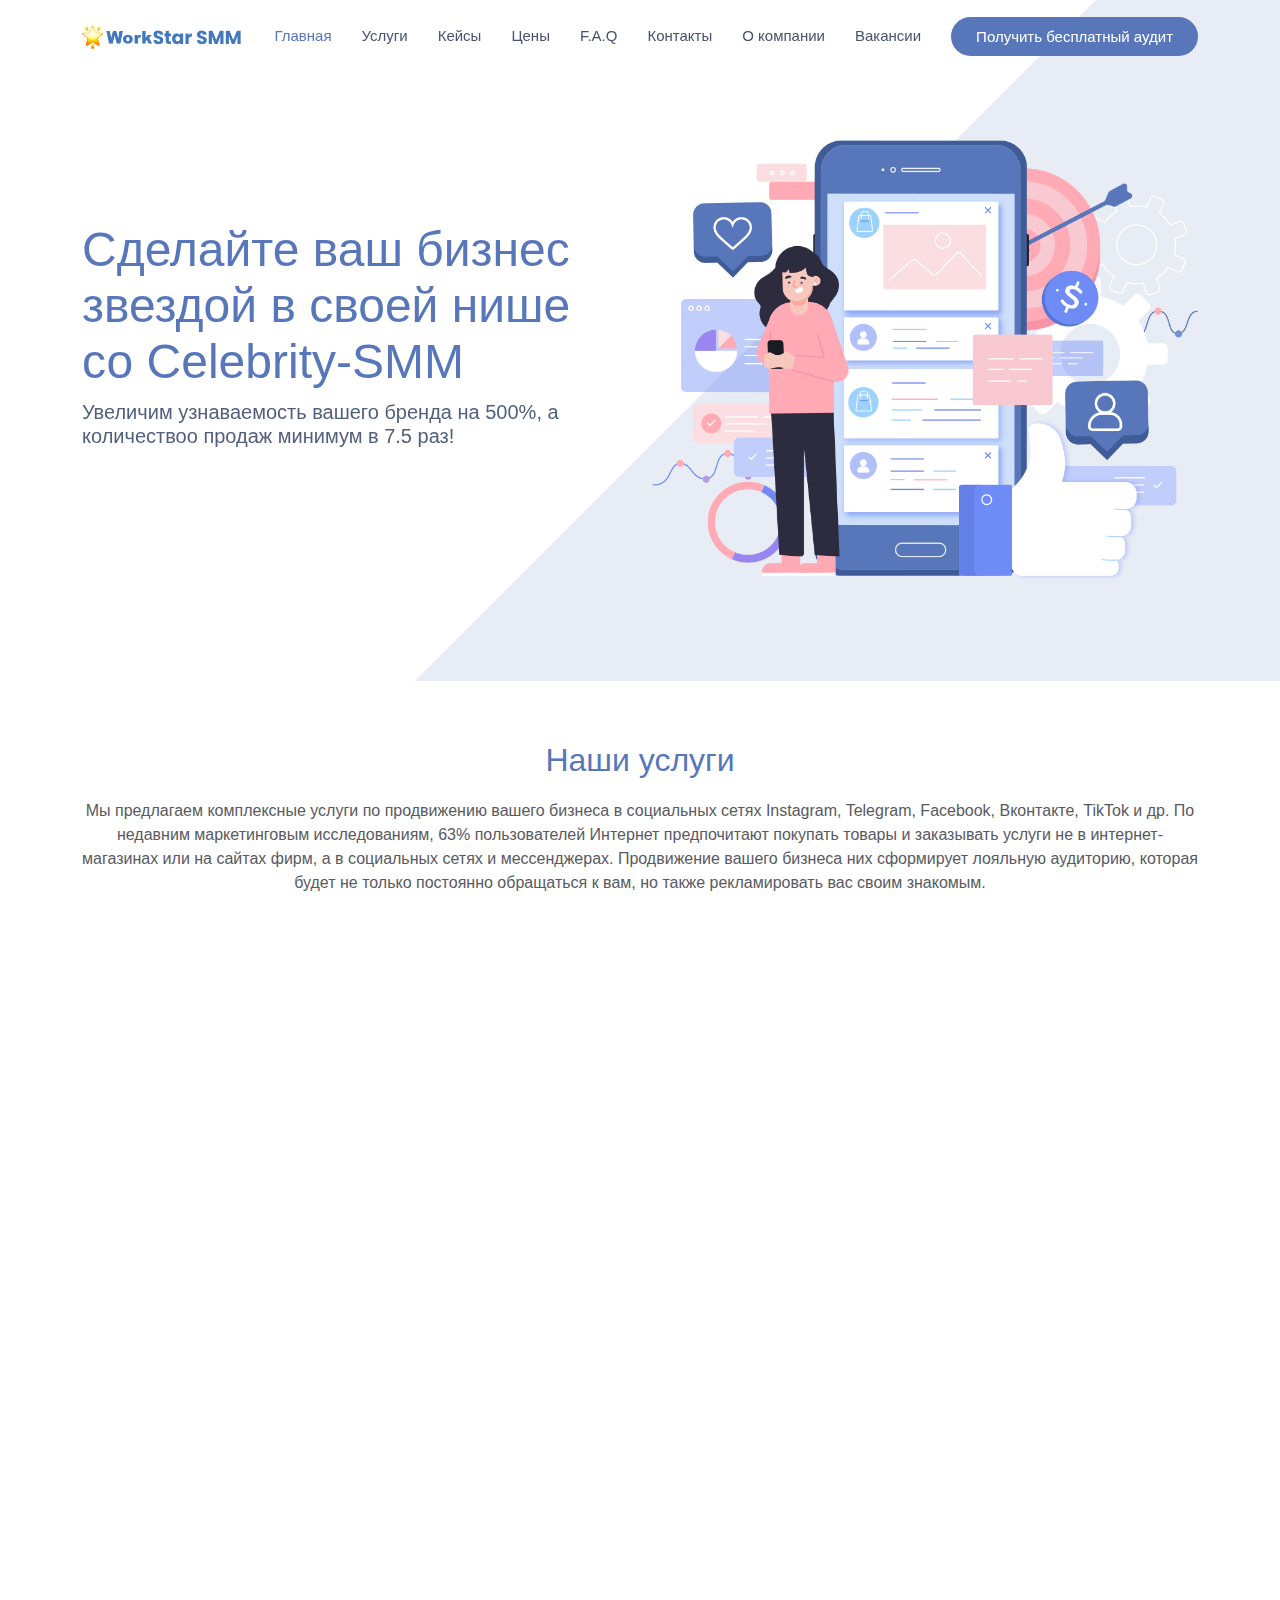
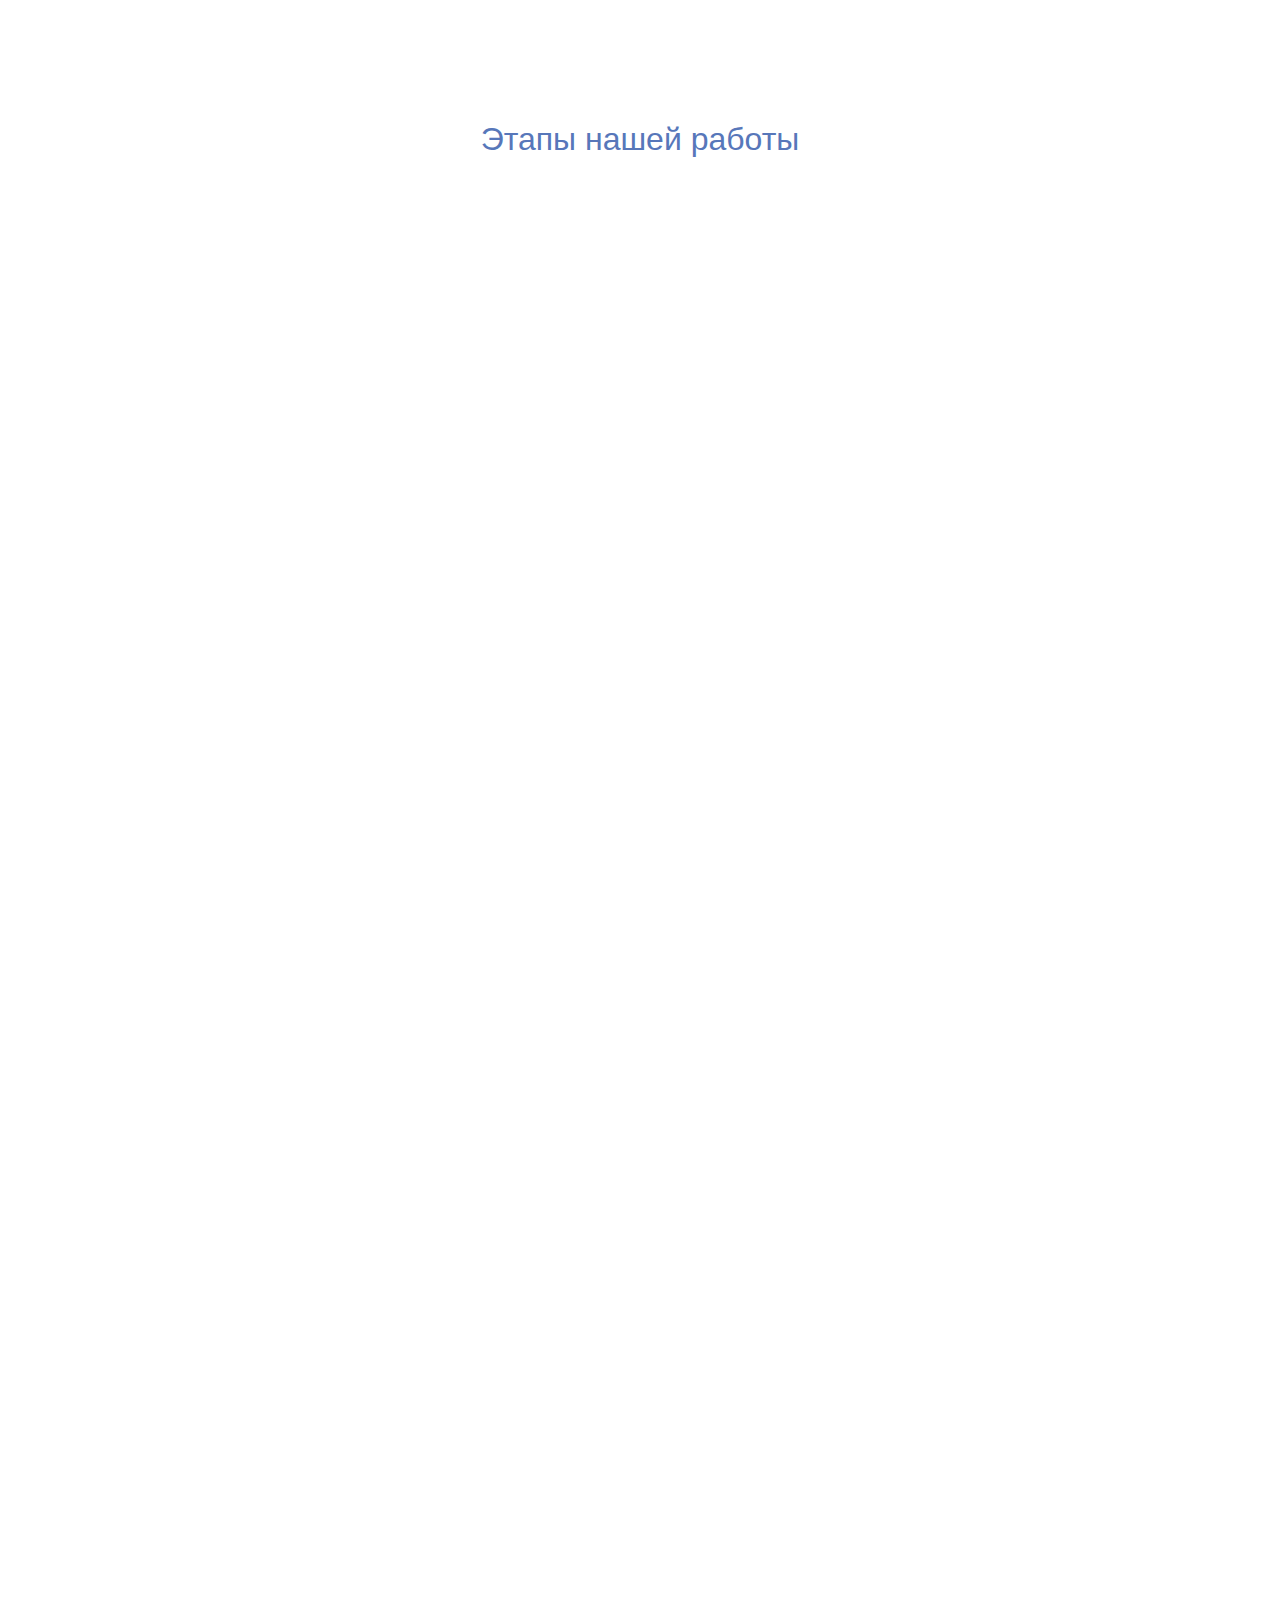
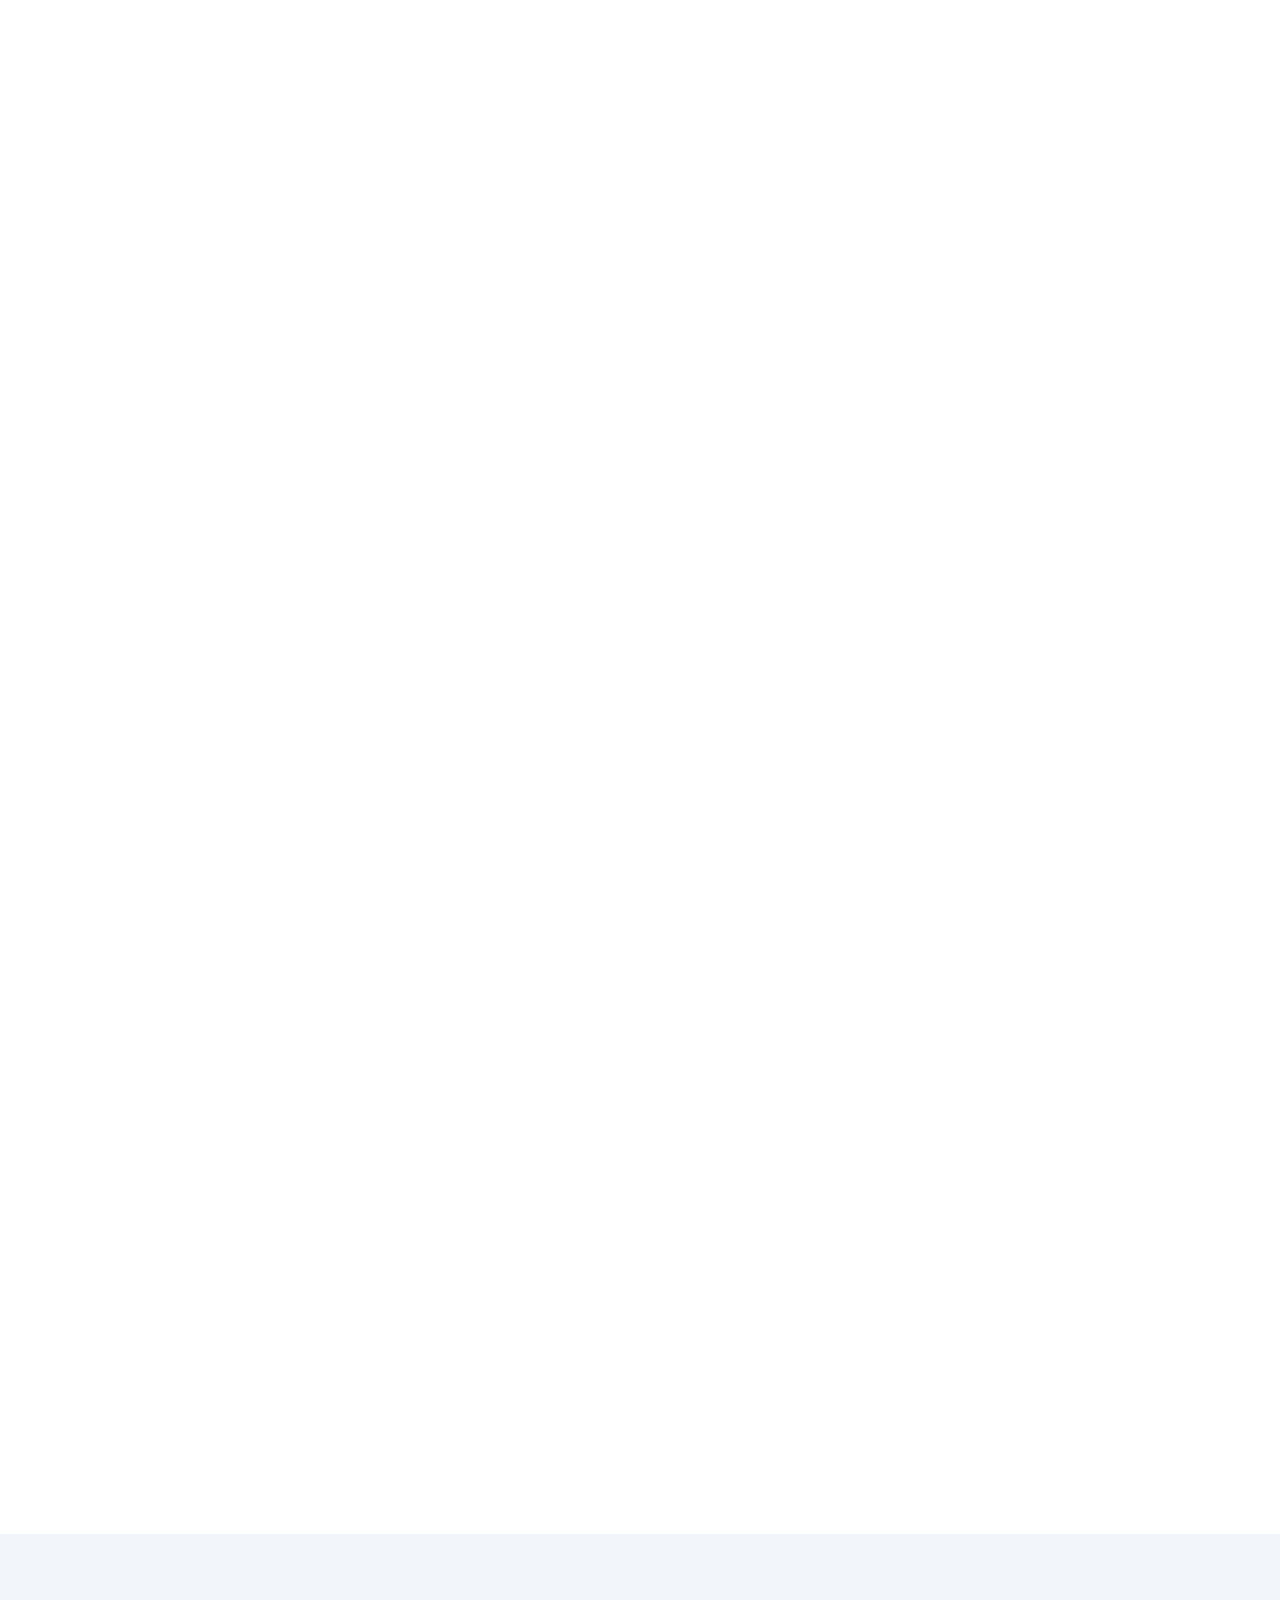
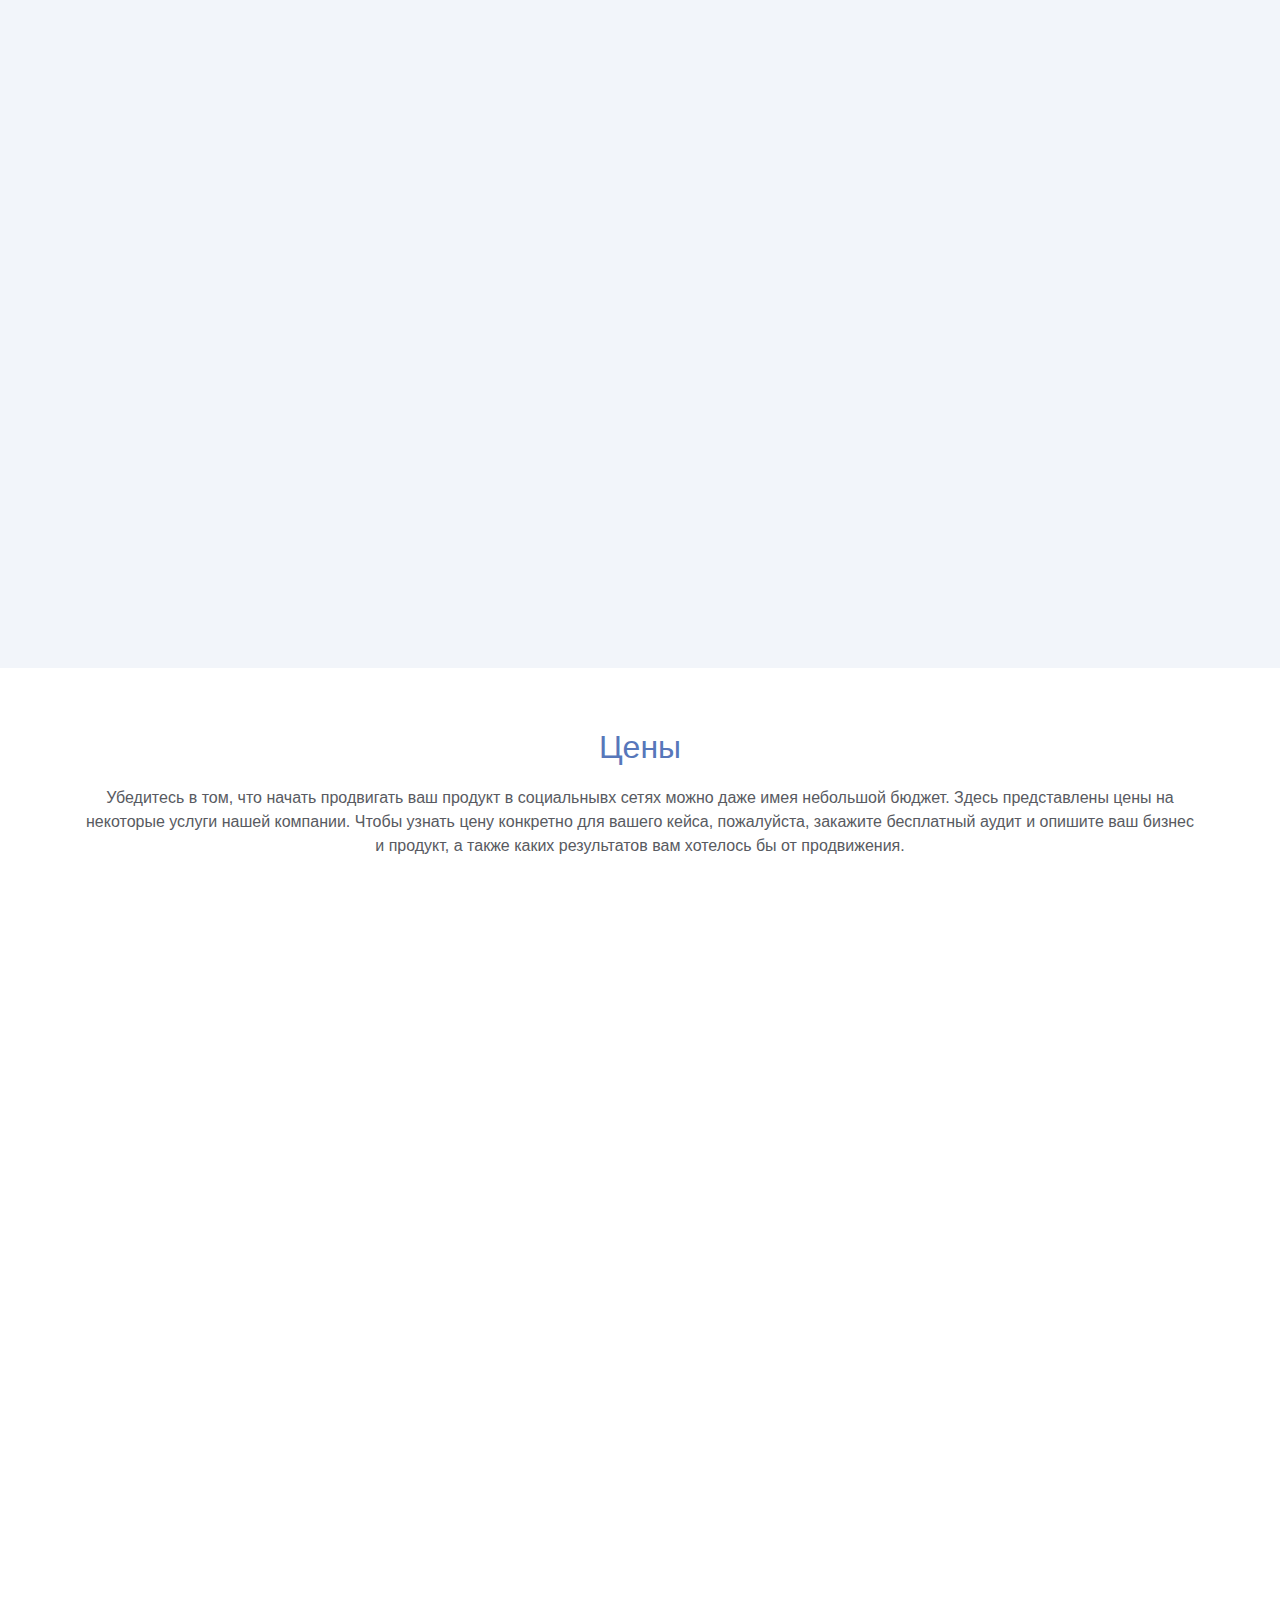
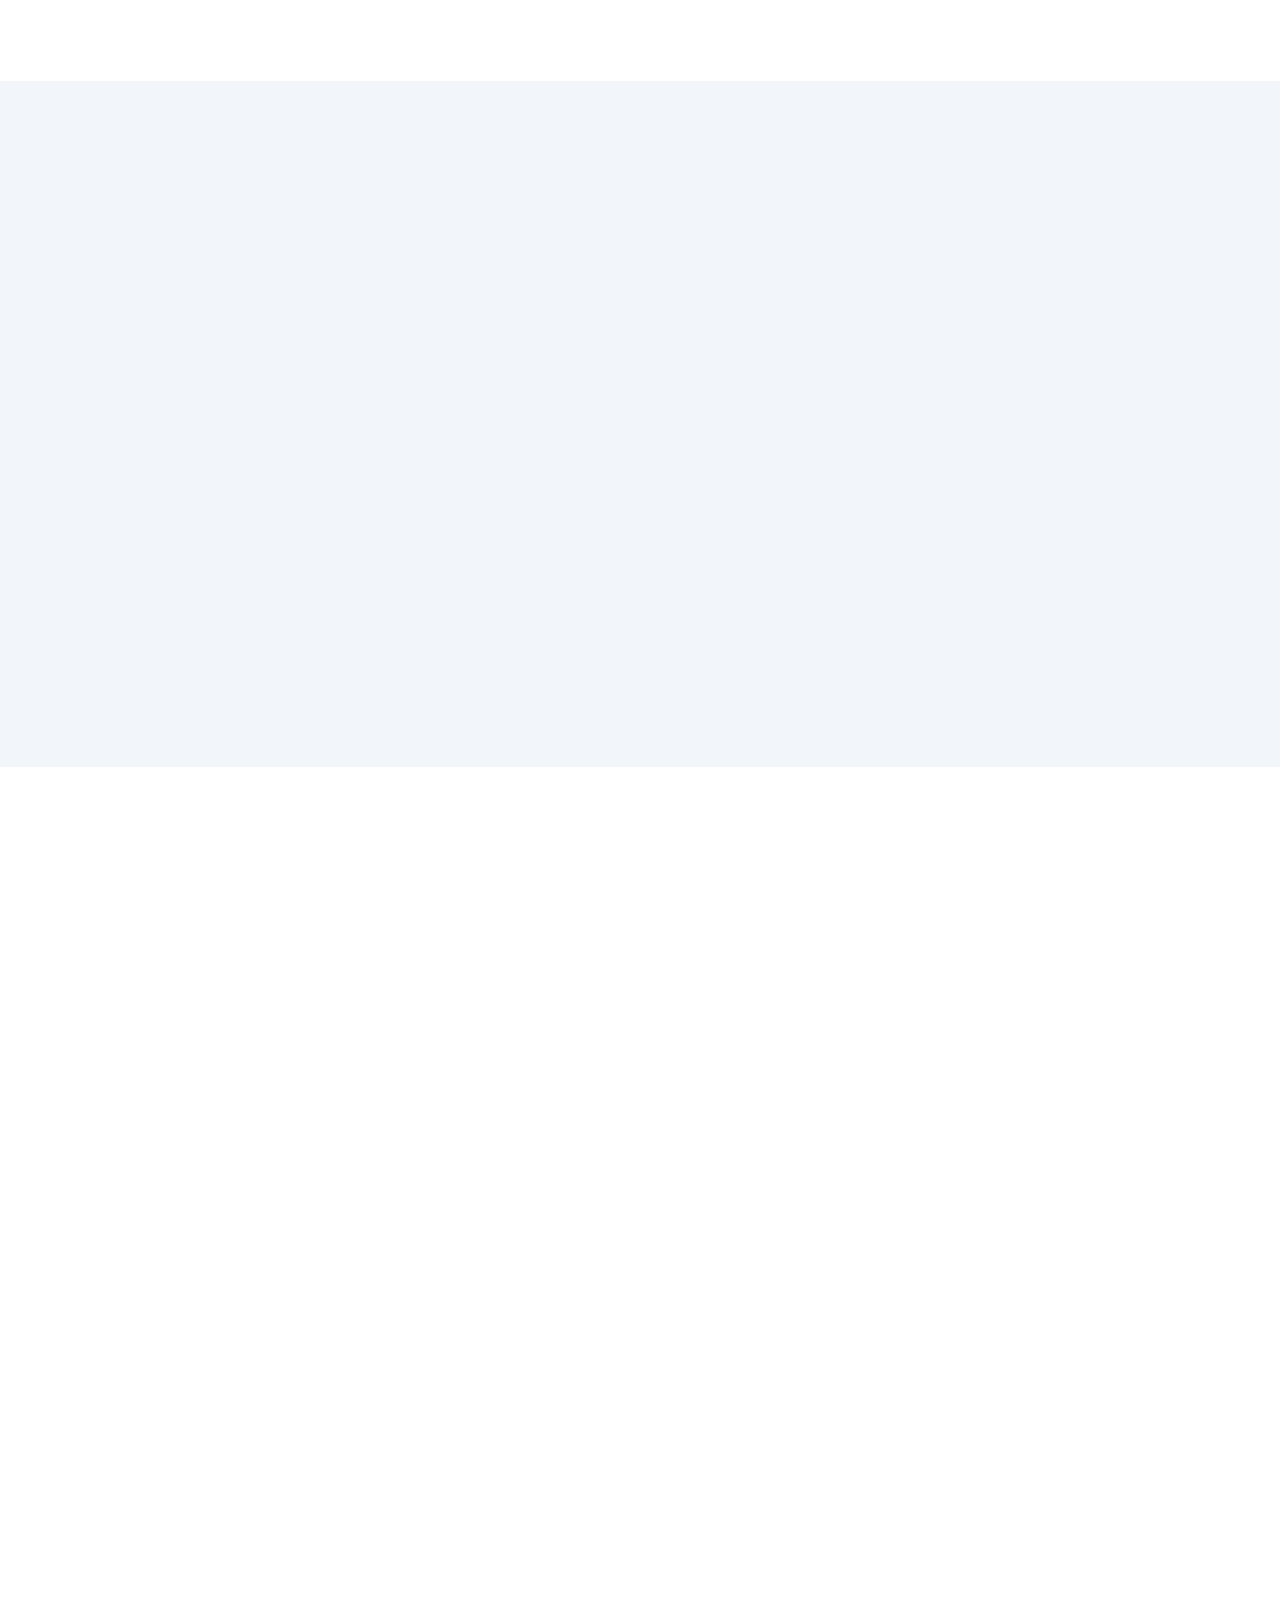
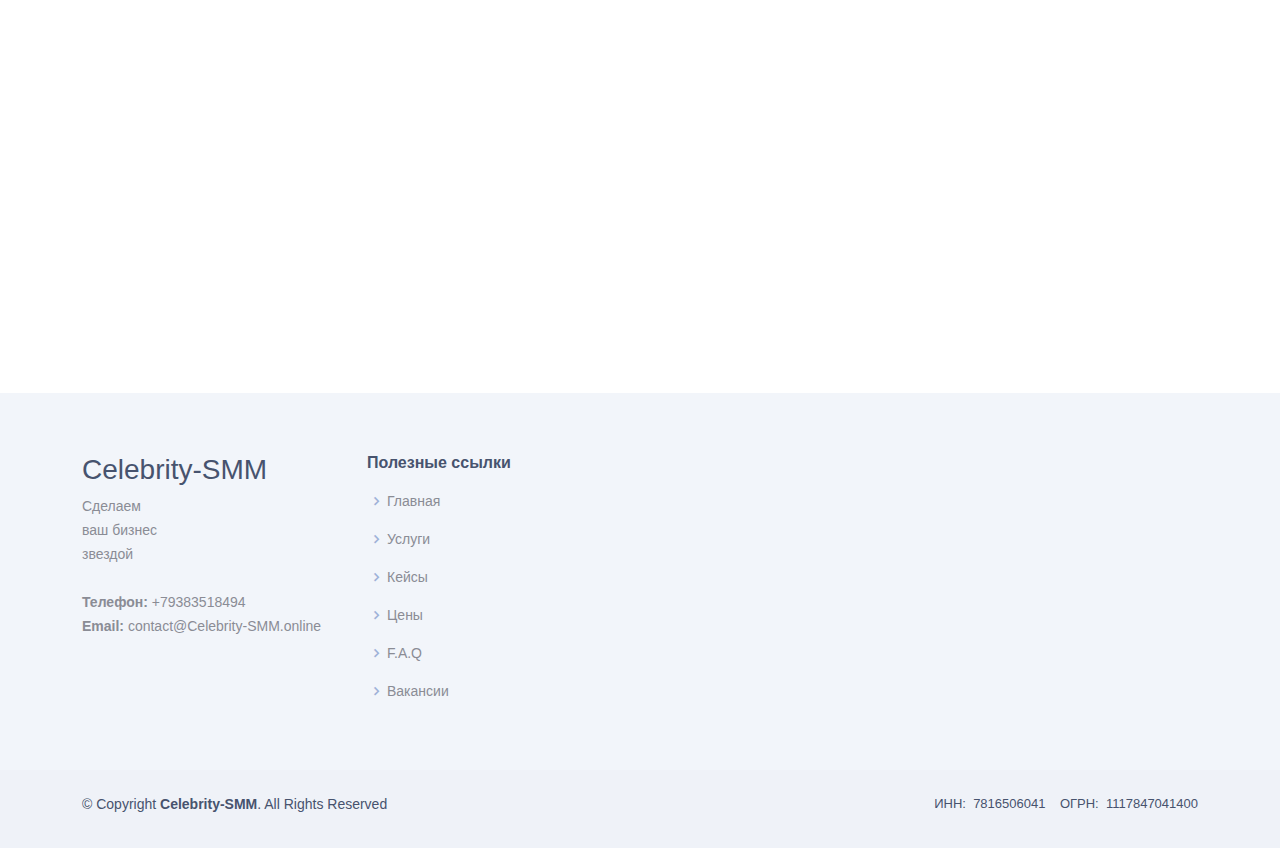
==== index.htm @ a022a8be "add" ====
﻿<!DOCTYPE html>
<html lang="en">

<head>
  <meta charset="utf-8">
  <meta content="width=device-width, initial-scale=1.0" name="viewport">

  <title>Celebrity-SMM - продвижение вашего продукта в социальных сетях Instagram, Telegram, Facebook, Вконтакте, TikTok</title>
  <meta content="" name="description">
  <meta content="" name="keywords">

  <!-- Favicons -->
  <link href="assets/img/favicon.png" rel="icon">
  <link href="assets/img/apple-touch-icon.png" rel="apple-touch-icon">

  <!-- Google Fonts -->
  <link href="css?family=Open+Sans:300,300i,400,400i,600,600i,700,700i|Raleway:300,300i,400,400i,500,500i,600,600i,700,700i|Source+Sans+Pro:300,300i,400,400i,500,500i,600,600i,700,700i" rel="stylesheet">

  <!-- Vendor CSS Files -->
  <link href="assets/vendor/aos/aos.css" rel="stylesheet">
  <link href="assets/vendor/bootstrap/css/bootstrap.min.css" rel="stylesheet">
  <link href="assets/vendor/bootstrap-icons/bootstrap-icons.css" rel="stylesheet">
  <link href="assets/vendor/boxicons/css/boxicons.min.css" rel="stylesheet">
  <link href="assets/vendor/glightbox/css/glightbox.min.css" rel="stylesheet">
  <link href="assets/vendor/swiper/swiper-bundle.min.css" rel="stylesheet">

  <!-- Template Main CSS File -->
  <link href="assets/css/style.css" rel="stylesheet">

  <!-- =======================================================
  * Template Name: Appland - v4.7.0
  * Template URL: https://bootstrapmade.com/free-bootstrap-app-landing-page-template/
  * Author: BootstrapMade.com
  * License: https://bootstrapmade.com/license/
  ======================================================== -->
</head>

<body>

  <!-- ======= Header ======= -->
  <header id="header" class="fixed-top  header-transparent ">
    <div class="container d-flex align-items-center justify-content-between">

      <div class="logo">
        <a href="index.html"><img src="assets/img/logo.png" alt="" class="img-fluid"></a>
      </div>

      <nav id="navbar" class="navbar">
        <ul>
          <li><a class="nav-link scrollto active" href="index.html#hero">Главная</a></li>
          <li><a class="nav-link scrollto" href="index.html#features">Услуги</a></li>
          <li><a class="nav-link scrollto" href="index.html#gallery">Кейсы</a></li>
          <li><a class="nav-link scrollto" href="index.html#pricing">Цены</a></li>
          <li><a class="nav-link scrollto" href="index.html#faq">F.A.Q</a></li>
          <!--<li class="dropdown"><a href="#"><span>Drop Down</span> <i class="bi bi-chevron-down"></i></a>
            <ul>
              <li><a href="#">Drop Down 1</a></li>
              <li class="dropdown"><a href="#"><span>Deep Drop Down</span> <i class="bi bi-chevron-right"></i></a>
                <ul>
                  <li><a href="#">Deep Drop Down 1</a></li>
                  <li><a href="#">Deep Drop Down 2</a></li>
                  <li><a href="#">Deep Drop Down 3</a></li>
                  <li><a href="#">Deep Drop Down 4</a></li>
                  <li><a href="#">Deep Drop Down 5</a></li>
                </ul>
              </li>
              <li><a href="#">Drop Down 2</a></li>
              <li><a href="#">Drop Down 3</a></li>
              <li><a href="#">Drop Down 4</a></li>
            </ul>
          </li>-->
          <li><a class="nav-link scrollto" href="index.html#contact">Контакты</a></li>
          <li><a class="nav-link scrollto" href="index.html#urdata">О компании</a></li>
          <li><a class="nav-link scrollto" href="vacancies.html" target="_blank">Вакансии</a></li>
          <li><a class="getstarted scrollto" href="index.html#contact">Получить бесплатный аудит</a></li>
        </ul>
        <i class="bi bi-list mobile-nav-toggle"></i>
      </nav><!-- .navbar -->

    </div>
  </header><!-- End Header -->

  <!-- ======= Hero Section ======= -->
  <section id="hero" class="d-flex align-items-center">

    <div class="container">
      <div class="row">
        <div class="col-lg-6 d-lg-flex flex-lg-column justify-content-center align-items-stretch pt-5 pt-lg-0 order-2 order-lg-1" data-aos="fade-up">
          <div>
            <h1>Сделайте ваш бизнес звездой в своей нише со Celebrity-SMM</h1>
            <h2>Увеличим узнаваемость вашего бренда на 500%, а количествоо продаж минимум в 7.5 раз!</h2>
            
          </div>
        </div>
        <div class="col-lg-6 d-lg-flex flex-lg-column align-items-stretch order-1 order-lg-2 hero-img" data-aos="fade-up">
          <img src="assets/img/hero-img.png" class="img-fluid" alt="">
        </div>
      </div>
    </div>

  </section><!-- End Hero -->

  <main id="main">

    <!-- ======= App Features Section ======= -->
    <section id="features" class="features">
      <div class="container">

        <div class="section-title">
          <h2>Наши услуги</h2>

           <p>Мы предлагаем комплексные услуги по продвижению вашего бизнеса в социальных сетях Instagram, Telegram, Facebook, Вконтакте, TikTok и др. По недавним маркетинговым исследованиям, 63% пользователей Интернет предпочитают покупать товары и заказывать услуги не в интернет-магазинах или на сайтах фирм, а в социальных сетях и мессенджерах. Продвижение вашего бизнеса них сформирует лояльную аудиторию, которая будет не только постоянно обращаться к вам, но также рекламировать вас своим знакомым.</p>
        </div>

        <div class="row no-gutters">
          <div class="col-xl-7 d-flex align-items-stretch order-2 order-lg-1">
            <div class="content d-flex flex-column justify-content-center">
              <div class="row">
                <div class="col-md-6 icon-box" data-aos="fade-up">
                  <i class="bx bx-receipt"></i>
                  <h4>Создадим и продвинем ваш канал в Телеграм</h4>
                  <p>В телеграм много платёжеспособной и прогрессивной аудитории, которую довольно легко монетизировать</p>
                </div>
                <div class="col-md-6 icon-box" data-aos="fade-up" data-aos-delay="100">
                  <i class="bx bx-cube-alt"></i>
                  <h4>Создадим привлекательную упаковку вашего продукта</h4>
                  <p>Имидж - это всё, когда дело касается продаж. Представим ваш продукт в выгодном свете, у покупателей просто не будет шанса пройти мимо</p>
                </div>
                <div class="col-md-6 icon-box" data-aos="fade-up" data-aos-delay="200">
                  <i class="bx bx-images"></i>
                  <h4>Продвинем ваш продукт в Instagram</h4>
                  <p>Продажи через Инстаграм давно не новость, многие успешные предприниматели ведут бизнес именно в этой социальной сети</p>
                </div>
                <div class="col-md-6 icon-box" data-aos="fade-up" data-aos-delay="300">
                  <i class="bx bx-shield"></i>
                  <h4>Защитим от хейтеров</h4>
                  <p>Предпримем меры для того, чтобы хейтеры не смогли испортить репутацию вашего продукта</p>
                </div>
                <div class="col-md-6 icon-box" data-aos="fade-up" data-aos-delay="400">
                  <i class="bx bx-atom"></i>
                  <h4>Ваш продукт во всех социальных сетях сразу</h4>
                  <p>Осуществим комплексное продвижение вашего продукта в TikTok, Instagram, Telegram, Facebook, Вконтакте и др.</p>
                </div>
                <div class="col-md-6 icon-box" data-aos="fade-up" data-aos-delay="500">
                  <i class="bx bx-id-card"></i>
                  <h4>Создадим профиль вашего бизнеса в сети</h4>
                  <p>Визитная карточка вашего бизнеса на Яндекс.Бизнес, официальная страница в Facebook и Вконтакте увеличат доверие потенциальных покупателей</p>
                </div>
              </div>
            </div>
          </div>
          <div class="image col-xl-5 d-flex align-items-stretch justify-content-center order-1 order-lg-2" data-aos="fade-left" data-aos-delay="100">
            <img src="assets/img/features.svg" class="img-fluid" alt="">
          </div>
        </div>

      </div>
    </section><!-- End App Features Section -->

<div class="section-title">
          <h2 class="work_steps">Этапы нашей работы</h2>
</div>

    <!-- ======= Details Section ======= -->
    <section id="details" class="details">
      <div class="container">


        <div class="row content">
          <div class="col-md-4" data-aos="fade-right">
            <img src="assets/img/details-1.png" class="img-fluid" alt="">
          </div>
          <div class="col-md-8 pt-4" data-aos="fade-up">
            <h3>Анализ и аудит продвижения вашего продукта или бизнеса</h3>
            <p class="fst-italic">
              Перед тем, как приступить к работе, необходимо провести комплексный качественный анализ.
            </p>
            <ul>
              <li><i class="bi bi-check"></i> Проведём анализ вашего продукта и ниши</li>
              <li><i class="bi bi-check"></i> Проанализируем то, как ваш бизнес представлен в социальных сетях на данный момент</li>
              <li><i class="bi bi-check"></i> Проведём анализ ваших конкурентов</li>
              <li><i class="bi bi-check"></i> Проведём аудит и составим рекламный бюджет, а также порекомендуем оптимальный пакет услуг</li>
            </ul>
            <p>
              Данные действия помогут понять сильные и слабые стороны вашего продукта и бизнеса, а также избежать лишних расходов на рекламу.
            </p>
          </div>
        </div>

        <div class="row content">
          <div class="col-md-4 order-1 order-md-2" data-aos="fade-left">
            <img src="assets/img/details-2.png" class="img-fluid" alt="">
          </div>
          <div class="col-md-8 pt-5 order-2 order-md-1" data-aos="fade-up">
            <h3>Создание профилей вашего бизнеса и продукта в социальных сетях</h3>
            <p class="fst-italic">
              Создадим профили в выбранных на первом этапе социальных сетях с учётом предпочтений вашей целевой аудитории.
            </p>
            <p>
              Сделаем так, чтобы ваши профили выделялись среди конкурентов, даже если конкурентов много. Пользователи, заинтересованные в вашем продукте, обязательно вас заметят.
            </p>
            <p>
              Подадим ваш продукт в выгодном свете, обратим внимание аудитории на его сильные стороны, покажем с необычной стороны, которая обязательно запомнится. У потенциального покупателя просто не будет шансов пройти мимо.
            </p>
          </div>
        </div>

        <div class="row content">
          <div class="col-md-4" data-aos="fade-right">
            <img src="assets/img/details-3.png" class="img-fluid" alt="">
          </div>
          <div class="col-md-8 pt-5" data-aos="fade-up">
            <h3>Регулярное размещение нового интересного контента в ваших профилях</h3>
            <p>На постоянной основе будем размещать вирусный контент о вашем продукте, а также публиковать информацию о новых продуктах, чтобы покупатели всегда о вас помнили.</p>
            <ul>
              <li><i class="bi bi-check"></i> Создадим стикеры и мемы на тему вашего продукта, которыми пользователям захочется поделиться и таким образом прорекламировать вас</li>
              <li><i class="bi bi-check"></i> Будем публиковать интересные факты о вашем продукте или нише, которые привлекут дополнительное внимание</li>
              <li><i class="bi bi-check"></i> Будем напоминать об акциях и скидках в ненавязчивой форме</li>
            </ul>
            <p>
              Очень важно размещать нестандартный запоминающийся или смешной контент, которым затем ваша целевая аудитория сама захочет поделиться со знакомыми. Таким образом, контент станет вирусным и о вас узнает большое количество людей.
            </p>
            <p>
              Также важно иногда проводить интересные розыгрыши и акции, чтобы потенциальные покупатели стремились попробовать ваш продукт.
            </p>
          </div>
        </div>

        <div class="row content">
          <div class="col-md-4 order-1 order-md-2" data-aos="fade-left">
            <img src="assets/img/details-4.png" class="img-fluid" alt="">
          </div>
          <div class="col-md-8 pt-5 order-2 order-md-1" data-aos="fade-up">
            <h3>Проведём комплексную рекламную кампанию</h3>
            <p class="fst-italic">
              Создания профилей и размещения контента не достаточно для того, чтобы привлечь широкую аудиторию. Также необходимо проводить рекламные кампании.
            </p>
            <p>
              Маркетологи из Celebrity-SMM не только сэкономят ваш рекламный бюджет и не потратят его зря, но также выведут вас в большой плюс за счёт продаж вашего продукта.
            </p>
            <ul>
              <li><i class="bi bi-check"></i> Используем источники бесплатной рекламы</li>
              <li><i class="bi bi-check"></i> Купим рекламу у блогеров, подписчики которых являются вашей целевой аудиторией</li>
              <li><i class="bi bi-check"></i> Проведём рекламную кампанию через таргет</li>
<li><i class="bi bi-check"></i> Проанализируем результаты и оставим только эффективные источники рекламы, чтобы не тратить зря ваш рекламный бюджет</li>
            </ul>
          </div>
        </div>

      </div>
    </section><!-- End Details Section -->

    <!-- ======= Gallery Section ======= -->
    <section id="gallery" class="gallery">
      <div class="container" data-aos="fade-up">

        <div class="section-title">
          <h2>Кейсы</h2>
          <p>Вы можете ознакомиться с некоторыми результатами нашей работы. На данных скринщотах вы видите профили в социальных сетях или каналы наших клиентов в Телеграм, которые мы создавали и продвигали с нуля.</p>
        </div>

      </div>

      <div class="container-fluid" data-aos="fade-up">
        <div class="gallery-slider swiper">
          <div class="swiper-wrapper">
            <div class="swiper-slide"><a href="assets/img/gallery/gallery-1.png" class="gallery-lightbox" data-gall="gallery-carousel"><img src="assets/img/gallery/gallery-1.png" class="img-fluid" alt=""></a></div>
            <div class="swiper-slide"><a href="assets/img/gallery/gallery-2.png" class="gallery-lightbox" data-gall="gallery-carousel"><img src="assets/img/gallery/gallery-2.png" class="img-fluid" alt=""></a></div>
            <div class="swiper-slide"><a href="assets/img/gallery/gallery-3.png" class="gallery-lightbox" data-gall="gallery-carousel"><img src="assets/img/gallery/gallery-3.png" class="img-fluid" alt=""></a></div>
            <div class="swiper-slide"><a href="assets/img/gallery/gallery-4.png" class="gallery-lightbox" data-gall="gallery-carousel"><img src="assets/img/gallery/gallery-4.png" class="img-fluid" alt=""></a></div>
            <div class="swiper-slide"><a href="assets/img/gallery/gallery-5.png" class="gallery-lightbox" data-gall="gallery-carousel"><img src="assets/img/gallery/gallery-5.png" class="img-fluid" alt=""></a></div>
            <div class="swiper-slide"><a href="assets/img/gallery/gallery-6.png" class="gallery-lightbox" data-gall="gallery-carousel"><img src="assets/img/gallery/gallery-6.png" class="img-fluid" alt=""></a></div>
            <div class="swiper-slide"><a href="assets/img/gallery/gallery-7.png" class="gallery-lightbox" data-gall="gallery-carousel"><img src="assets/img/gallery/gallery-7.png" class="img-fluid" alt=""></a></div>
            <div class="swiper-slide"><a href="assets/img/gallery/gallery-8.png" class="gallery-lightbox" data-gall="gallery-carousel"><img src="assets/img/gallery/gallery-8.png" class="img-fluid" alt=""></a></div>
            <div class="swiper-slide"><a href="assets/img/gallery/gallery-9.png" class="gallery-lightbox" data-gall="gallery-carousel"><img src="assets/img/gallery/gallery-9.png" class="img-fluid" alt=""></a></div>
            
          </div>
          <div class="swiper-pagination"></div>
        </div>

      </div>
    </section><!-- End Gallery Section -->

    <!-- ======= Testimonials Section ======= -->
    <section id="testimonials" class="testimonials section-bg">
      <div class="container" data-aos="fade-up">

        <div class="section-title">
          <h2>Отзывы</h2>
          <p>За более 5 лет существования компании у нас сформировалась база постоянных клиентов, довольных нашим сервисом. В сумме мы помогли более 7000 клиентом продвинуть их бизнес в социальныз сетях. Здесь вы можете ознакомиться с отзывами некоторых из них.</p>
        </div>

        <div class="testimonials-slider swiper" data-aos="fade-up" data-aos-delay="100">
          <div class="swiper-wrapper">

            <div class="swiper-slide">
              <div class="testimonial-item">
                <img src="assets/img/testimonials/testimonials-1.jpg" class="testimonial-img" alt="">
                <h3>Виталий Лобанов</h3>
                <h4>Основатель компании "Старт"</h4>
                <p>
                  <i class="bx bxs-quote-alt-left quote-icon-left"></i>
                  До работы со Celebrity-SMM считал, что продвинуть B2B услуги в интернете очень сложно, но оказалось, что это не так. Сейчас имею стабильный поток клиентов из социальных сетей.
                  <i class="bx bxs-quote-alt-right quote-icon-right"></i>
                </p>
              </div>
            </div>

            <div class="swiper-slide">
              <div class="testimonial-item">
                <img src="assets/img/testimonials/testimonials-2.jpg" class="testimonial-img" alt="">
                <h3>Алсу Мусаева</h3>
                <h4>Предприниматель, компания "Розовая мечта"</h4>
                <p>
                  <i class="bx bxs-quote-alt-left quote-icon-left"></i>
                  За год работы со Celebrity-SMM удалось увеличить количество заказов цветов из социальных сетей, в частности из Инстаграм, в 8 раз! Продолжаем работать.
                  <i class="bx bxs-quote-alt-right quote-icon-right"></i>
                </p>
              </div>
            </div>

            <div class="swiper-slide">
              <div class="testimonial-item">
                <img src="assets/img/testimonials/testimonials-3.jpg" class="testimonial-img" alt="">
                <h3>Юлия Степанова</h3>
                <h4>Менеджер по закупкам</h4>
                <p>
                  <i class="bx bxs-quote-alt-left quote-icon-left"></i>
                  После создания имиджа компании в социальных сетях нам удаётся привлекать лучших поставщиков и на более выгодных условиях.
                  <i class="bx bxs-quote-alt-right quote-icon-right"></i>
                </p>
              </div>
            </div>

            <div class="swiper-slide">
              <div class="testimonial-item">
                <img src="assets/img/testimonials/testimonials-4.jpg" class="testimonial-img" alt="">
                <h3>Валерий Снигирёв</h3>
                <h4>Предприниматель, компания "Кофе Брейк"</h4>
                <p>
                  <i class="bx bxs-quote-alt-left quote-icon-left"></i>
                  Сейчас не так уж просто выдержать конкуренцию с другими кофейнями, но привлечение клиентов из социальных сетей очень помогло, скоро открываем вторую кофейню нашей сети.
                  <i class="bx bxs-quote-alt-right quote-icon-right"></i>
                </p>
              </div>
            </div>

            <div class="swiper-slide">
              <div class="testimonial-item">
                <img src="assets/img/testimonials/testimonials-5.jpg" class="testimonial-img" alt="">
                <h3>Василий Тимохин</h3>
                <h4>Предприниматель, компания "Саратовский лес"</h4>
                <p>
                  <i class="bx bxs-quote-alt-left quote-icon-left"></i>
                  Дела шли хорошо, но со временем мы упёрлись в потолок - всё-таки в регионах ограниченное количество клиентов и после какого-то момента ты просто не можешь больше расти. Приняли решение создать профиль компании в социальных сетях и искать клиентов в них. Celebrity-SMM очень помогли, теперь спрос на нашу продукцию превышает предложение.
                  <i class="bx bxs-quote-alt-right quote-icon-right"></i>
                </p>
              </div>
            </div>

          </div>
          <div class="swiper-pagination"></div>
        </div>

      </div>
    </section><!-- End Testimonials Section -->

    <!-- ======= Pricing Section ======= -->
    <section id="pricing" class="pricing">
      <div class="container">

        <div class="section-title">
          <h2>Цены</h2>
          <p>Убедитесь в том, что начать продвигать ваш продукт в социальнывх сетях можно даже имея небольшой бюджет. Здесь представлены цены на некоторые услуги нашей компании. Чтобы узнать цену конкретно для вашего кейса, пожалуйста, закажите бесплатный аудит и опишите ваш бизнес и продукт, а также каких результатов вам хотелось бы от продвижения.</p>
        </div>

        <div class="row no-gutters">

          <div class="col-lg-4 box" data-aos="fade-right">
            <h3>Бесплатный анализ и аудит</h3>
            <h4>0 р</h4>
            <ul>
              <li><i class="bx bx-check"></i> Анализ вашего бизнеса и продукта</li>
              <li><i class="bx bx-check"></i> Анализ ваших конкурентов</li>
              <li><i class="bx bx-check"></i> Анализ вашей целевой аудитории</li>
	<li><i class="bx bx-check"></i> Составление оптимального рекламного бюджета</li>
	<li><i class="bx bx-check"></i> Оценка стоимости наших услуг</li>
              
            </ul>
            <a href="index.html#contact" class="get-started-btn">Заказать</a>
          </div>

          <div class="col-lg-4 box featured" data-aos="fade-up">
            <h3>Продвижение в Instagram</h3>
            <h4>От 3000 р в месяц<span>не включая рекламный бюджет</span></h4>
            <ul>
              <li><i class="bx bx-check"></i> Расскажем, как сделать привлекательные фото продукта</li>
              <li><i class="bx bx-check"></i> Определим целевую аудиторию с большой покупательской способностью</li>
              <li><i class="bx bx-check"></i> Создадим профиль в Инстаграм, который будетт нравиться вашей целевой аудитории</li>
              <li><i class="bx bx-check"></i> Будем регулярно размещать новые посты</li>
              <li><i class="bx bx-check"></i> Купим рекламу у блогеров</li>
		<li><i class="bx bx-check"></i> Проведём рекламную кампанию, используя таргет</li>
            </ul>
            <a href="index.html#contact" class="get-started-btn">Заказать</a>
          </div>

          <div class="col-lg-4 box" data-aos="fade-left">
            <h3>Продвижение в Telegram</h3>
            <h4>От 4500 р в месяц<span>не включая рекламный бюджет</span></h4>
            <ul>
              <li><i class="bx bx-check"></i> Определим целевую аудиторию с большой покупательской способностью</li>
              <li><i class="bx bx-check"></i> Создадим канал в телеграм</li>
              <li><i class="bx bx-check"></i> Будем регулярно делать посты, интересные целевой аудитории</li>
              <li><i class="bx bx-check"></i> Привлечём подписчиков на канал, используя бесплатные источники рекламы</li>
              <li><i class="bx bx-check"></i> Привлечём подписчиков, сотрудничая с владельцами других каналов и групп</li>
            </ul>
            <a href="index.html#contact" class="get-started-btn">Заказать</a>
          </div>

        </div>

      </div>
    </section><!-- End Pricing Section -->

    <!-- ======= Frequently Asked Questions Section ======= -->
    <section id="faq" class="faq section-bg">
      <div class="container" data-aos="fade-up">

        <div class="section-title">

          <h2>F.A.Q - Часто задаваемые вопросы</h2>
          <p>Вопросы, которые часто интересуют наших потенциальных клиентов и сотрудников.</p>
        </div>

        <div class="accordion-list">
          <ul>
            <li data-aos="fade-up">
              <i class="bx bx-help-circle icon-help"></i> <a data-bs-toggle="collapse" class="collapse" data-bs-target="#accordion-list-1">В течение какого срока я увижу первые результаты? Когда пойдут покупатели? <i class="bx bx-chevron-down icon-show"></i><i class="bx bx-chevron-up icon-close"></i></a>
              <div id="accordion-list-1" class="collapse show" data-bs-parent=".accordion-list">
                <p>
                  Это индивидуально для каждого бизнеса и продукта, но в среднем первые результаты заметны уже после недели работы с нами.
                </p>
              </div>
            </li>

            <li data-aos="fade-up" data-aos-delay="100">
              <i class="bx bx-help-circle icon-help"></i> <a data-bs-toggle="collapse" data-bs-target="#accordion-list-2" class="collapsed">Как заказать ваши услуги? <i class="bx bx-chevron-down icon-show"></i><i class="bx bx-chevron-up icon-close"></i></a>
              <div id="accordion-list-2" class="collapse" data-bs-parent=".accordion-list">
                <p>
                  Нажмите на кнопку "Получить бесплатный аудит" или на ссылку "Контакты" в меню в верхней части сайта либо на кнопку "Заказать" под любым пакетом услуг. Вы попадёте в раздел <a href="index.html#contact" class="faq_a2">Контакты</a>. Опишите ваш бизнес и продукт и результаты, которые вам хотелось бы получить. В скором времени мы с вами свяжемся.
                </p>
              </div>
            </li>

            <li data-aos="fade-up" data-aos-delay="200">
              <i class="bx bx-help-circle icon-help"></i> <a data-bs-toggle="collapse" data-bs-target="#accordion-list-3" class="collapsed">Мне хотелось бы у вас работать, вам нужны новые сотрудники? <i class="bx bx-chevron-down icon-show"></i><i class="bx bx-chevron-up icon-close"></i></a>
              <div id="accordion-list-3" class="collapse" data-bs-parent=".accordion-list">
                <p>
                  Да, в данный момент мы ищем администраторов каналов в Телеграм. получить подробную информацию о вакансиях, открытых в данный момент, вы можете на странице <a href="vacancies.html" class="faq_a2">Вакансии</a>. Если вы хотите откликнуться на какую-либо вакансию, пожалуйста, свяжитесь с нами (раздел <a href="index.html#contact" class="faq_a2">Контакты</a>).
                </p>
              </div>
            </li>

            <li data-aos="fade-up" data-aos-delay="300">
              <i class="bx bx-help-circle icon-help"></i> <a data-bs-toggle="collapse" data-bs-target="#accordion-list-4" class="collapsed">Я никогда не продвигал свой бизнес в социальных сетях, с чего начать? Что от меня потребуется?<i class="bx bx-chevron-down icon-show"></i><i class="bx bx-chevron-up icon-close"></i></a>
              <div id="accordion-list-4" class="collapse" data-bs-parent=".accordion-list">
                <p>
                  От вас потребудется только описанние вашего продукта и бизнеса, а также желаемого результата. Всё остальное сделают smm-специалисты и маркетологи из Celebrity-SMM.
                </p>
              </div>
            </li>

            <li data-aos="fade-up" data-aos-delay="400">
              <i class="bx bx-help-circle icon-help"></i> <a data-bs-toggle="collapse" data-bs-target="#accordion-list-5" class="collapsed">Сколько денег мне понадобится для рекламного бюджета? <i class="bx bx-chevron-down icon-show"></i><i class="bx bx-chevron-up icon-close"></i></a>
              <div id="accordion-list-5" class="collapse" data-bs-parent=".accordion-list">
                <p>
                  Это индивидуально и зависит от вашей ниши, продукта, от количества конкурентов и широты вашей целевой аудитории, а также от желаемого результата. Закажите <a href="index.html#contact" class="faq_a2">бесплатный аудит</a>, чтобы узнать, какой рекламный бюджеттт будетт нужен в вашем случае.
                </p>
              </div>
            </li>

          </ul>
        </div>

      </div>
    </section><!-- End Frequently Asked Questions Section -->

    <!-- ======= Contact Section ======= -->
    <section id="contact" class="contact">
        
                 
      <div class="container" data-aos="fade-up">

        <div class="section-title">
          <h2>Контакты</h2>
          <p>Хотите заказать бесплатный аудит или комплекс услуг по продвижению? А может быть, предложить сотрудничество или работать у нас? Обращайтесь по нашим контактам или через форму. При обращении через форму или по email с вами свяжутся в течение 24х часов.</p>
        </div>

        <div class="row">

          <div class="col-lg-6">
            <div class="row">
              <div class="col-lg-6 info">
                <i class="bx bx-phone"></i>
                <h4>Телефон</h4>
                <p>+79383518494<br></p>
              </div>
              <div class="col-lg-6 info">
                <i class="bx bxs-message"></i>
                <h4>Мессенджеры</h4>
                <br>
                <p><b>Telegram: </b><br><br>
                
                Виктория Лебедева, менеджер (по вопросам трудоустройства)<br>
                <a href="https://t.me/@StarSMM_work">@StarSMM_work</a>
                <br><br>
                Виталий Селиванов, главный менеджер<br>
                <a href="https://t.me/StarSMM_Lead">@StarSMM_Lead</a><!--<br>(+79381733894)-->
                <!-- <br><br>
                Юлия Скворцова, менеджер<br>
                <a href="https://t.me/StarSMM_Manager">@StarSMM_Manager</a>-->
                <br><br>
                
                </p>
                <br>
                
                <!--
                <p><b>Whatsapp: </b><br><br>
                Артём Смирнов, главный менеджер<br>
                <a href="https://wa.me/79381733894">+79381733894</a>
                </p>-->
                
              </div>
              <div class="col-lg-6 info">
                <i class="bx bx-envelope"></i>
                <h4>Email</h4>
                <p><a href="mailto:contact@Celebrity-SMM.online">contact@Celebrity-SMM.online</a><br></p>
              </div>
              <div class="col-lg-6 info">
                <i class="bx bx-time-five"></i>
                <h4>Часы работы</h4>
                <p>Пн - Пт: с 9:00 до 18:00<br>Сб: с 9:00 до 14:00</p>
              </div>
            </div>
          </div>

          <div class="col-lg-6">
            <form action="https://WorkStar-SMM.online/forms/contact1.php" method="post" role="form" class="php-email-form" data-aos="fade-up">
              <div class="form-group">
                <input placeholder="Ваше имя" type="text" name="name" class="form-control" id="name" required="">
              </div>
              <div class="form-group mt-3">
                <input placeholder="Ваш email" type="email" class="form-control" name="email" id="email" required="">
              </div>
              <div class="form-group mt-3">
                <input placeholder="Тема" type="text" class="form-control" name="subject" id="subject" required="">
              </div>
              <div class="form-group mt-3">
                <textarea placeholder="Сообщение" class="form-control" name="message" id="message" rows="5" required=""></textarea>
              </div>
              <div class="my-3">
               
                <div class="error-message"></div>
                
               
              </div>
              <div class="text-center"><button type="submit">Отправить сообщение</button></div>
            </form>
          </div>

        </div>

      </div>
    </section><!-- End Contact Section -->
    
    <section id="urdata" class="contact">
        
         
      <div class="container" data-aos="fade-up">

        <div class="section-title">
          <h2>Юридические данные компании</h2>
          <p>ИНН / КПП: 7816506041 / 781601001<br>
             ОГРН: 1117847041400<br>
             Зарегистрированное название компании: ОБЩЕСТВО С ОГРАНИЧЕННОЙ ОТВЕТСТВЕННОСТЬЮ "СЕЛЕБРИТИ" <br>
             Юридический адрес: г. Санкт-Петербург, ул. Бухарестская, д. 96 пом. 22-Н<br>
             Фактический адрес: г. Санкт-Петербург, ул. Бухарестская, д. 96 пом. 22-Н
          
          </p>
        </div>

    </div></section><!-- End Contact Section -->

  </main><!-- End #main -->

  <!-- ======= Footer ======= -->
  <footer id="footer">

    <div class="footer-top">
      <div class="container">
        <div class="row">

          <div class="col-lg-3 col-md-6 footer-contact">
            <h3>Celebrity-SMM</h3>
            <p>
              Сделаем <br>
              ваш бизнес <br>
              звездой <br><br>
              <strong>Телефон:</strong> +79383518494<br>
              <strong>Email:</strong> contact@Celebrity-SMM.online<br>
            </p>
          </div>

          <div class="col-lg-3 col-md-6 footer-links">
            <h4>Полезные ссылки</h4>
            <ul>
              <li><i class="bx bx-chevron-right"></i> <a href="index.html">Главная</a></li>
              <li><i class="bx bx-chevron-right"></i> <a href="index.html#features">Услуги</a></li>
              <li><i class="bx bx-chevron-right"></i> <a href="index.html#gallery">Кейсы</a></li>
              <li><i class="bx bx-chevron-right"></i> <a href="index.html#pricing">Цены</a></li>
              <li><i class="bx bx-chevron-right"></i> <a href="index.html#faq">F.A.Q</a></li>
              <li><i class="bx bx-chevron-right"></i> <a href="vacancies.html">Вакансии</a></li>
            </ul>
          </div>


        </div>
      </div>
    </div>

    <div class="container py-4 footer-bottom">
      <div class="copyright">
        &copy; Copyright <strong><span>Celebrity-SMM</span></strong>. All Rights Reserved
      </div>
      <div class="credits">
        <!-- All the links in the footer should remain intact. -->
        <!-- You can delete the links only if you purchased the pro version. -->
        <!-- Licensing information: https://bootstrapmade.com/license/ -->
        <!-- Purchase the pro version with working PHP/AJAX contact form: https://bootstrapmade.com/free-bootstrap-app-landing-page-template/ -->
        <!--Designed by <a href="https://bootstrapmade.com/">BootstrapMade</a>-->
        ИНН:&nbsp; 7816506041 &nbsp;&nbsp; ОГРН:&nbsp; 1117847041400 
      </div>
    </div>
  </footer><!-- End Footer -->

  <a href="index.html#" class="back-to-top d-flex align-items-center justify-content-center"><i class="bi bi-arrow-up-short"></i></a>

  <!-- Vendor JS Files -->
  <script src="assets/vendor/aos/aos.js"></script>
  <script src="assets/vendor/bootstrap/js/bootstrap.bundle.min.js"></script>
  <script src="assets/vendor/glightbox/js/glightbox.min.js"></script>
  <script src="assets/vendor/swiper/swiper-bundle.min.js"></script>
  <script src="assets/vendor/php-email-form/validate.js"></script>

  <!-- Template Main JS File -->
  <script src="assets/js/main.js"></script>

</body>

</html>
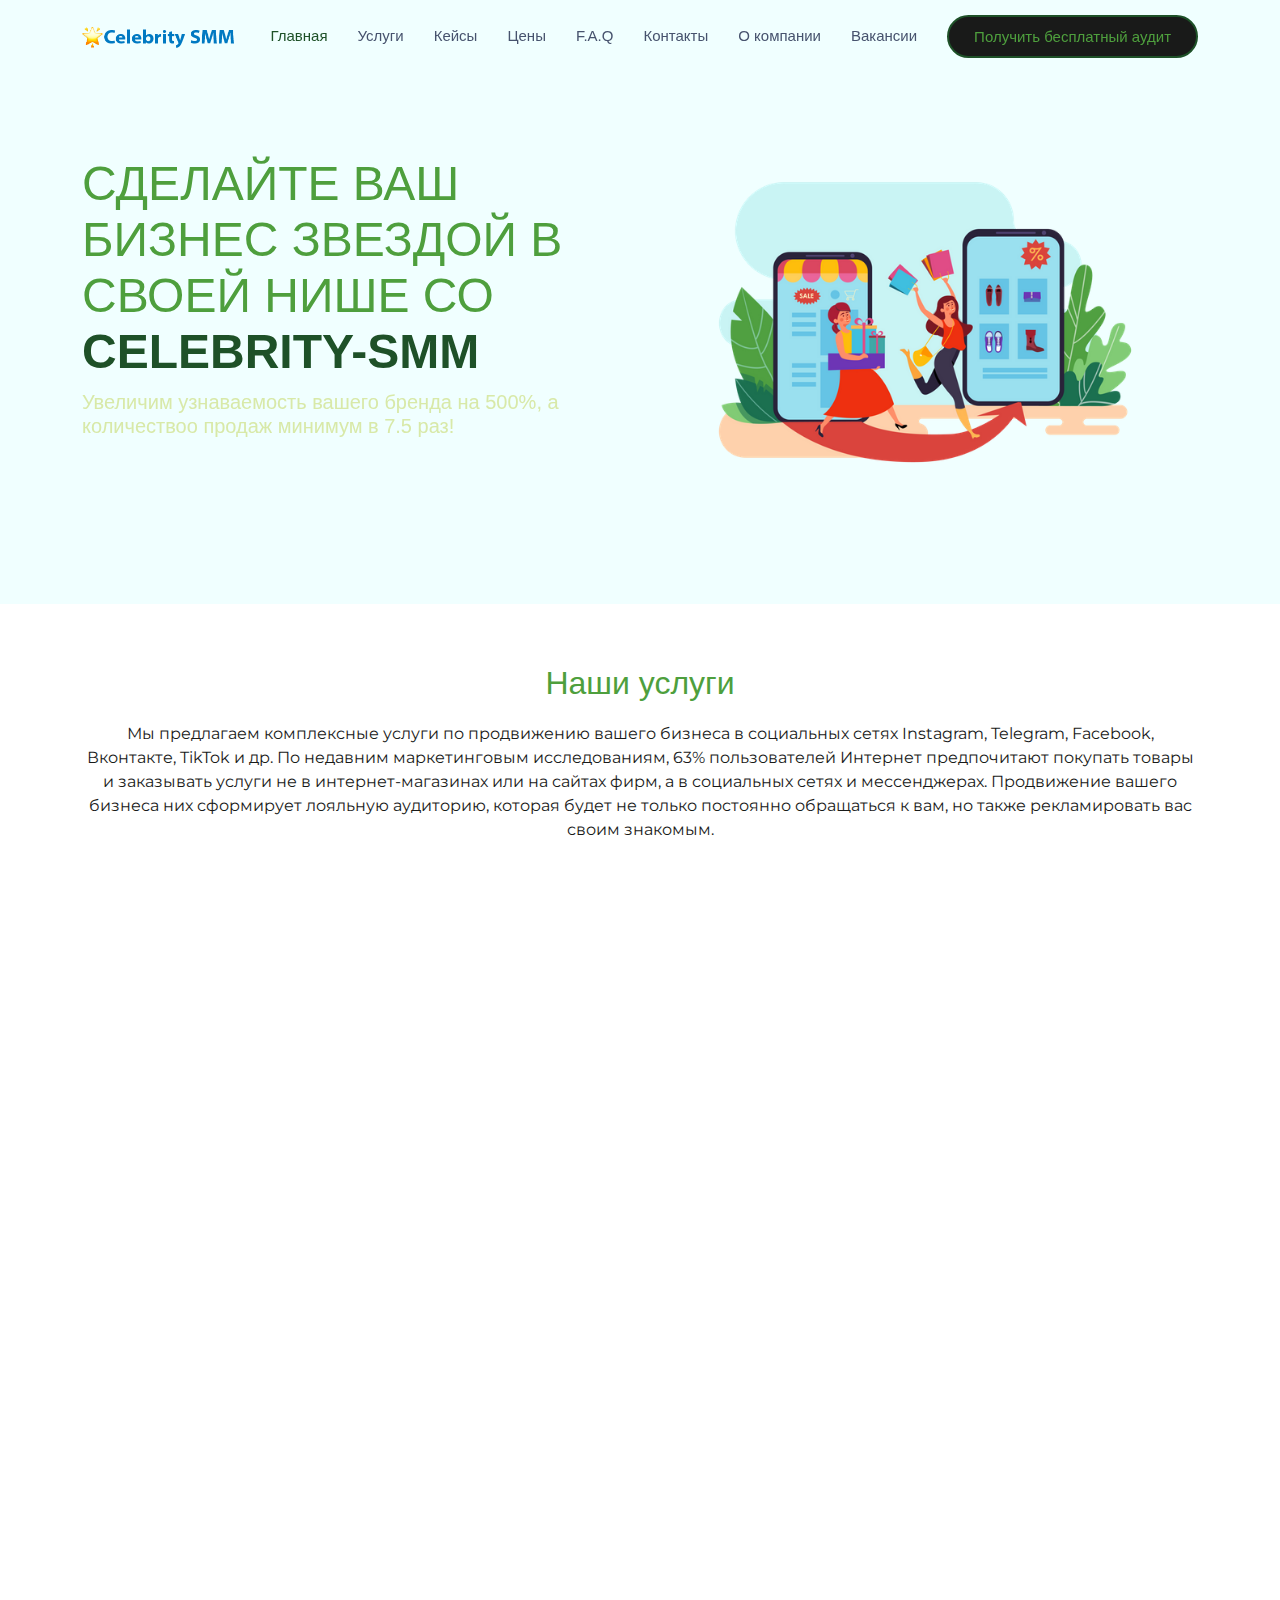
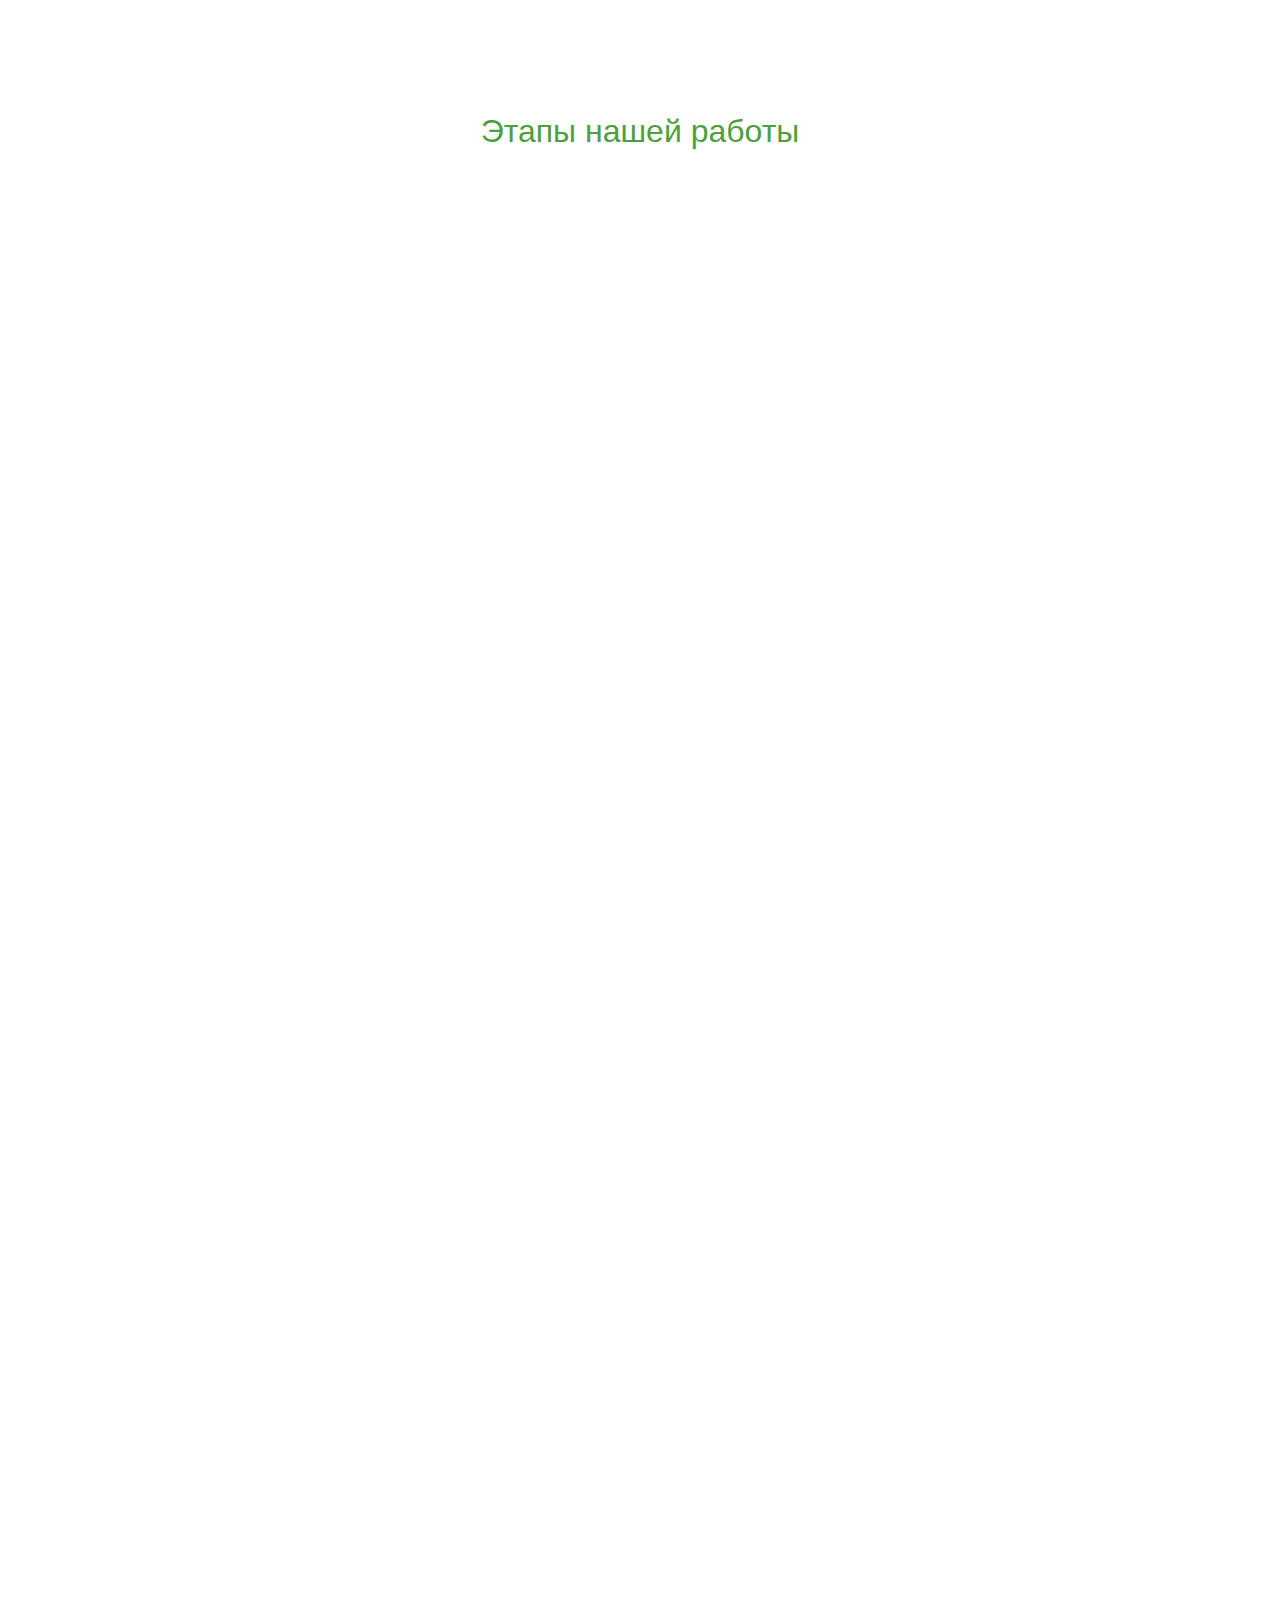
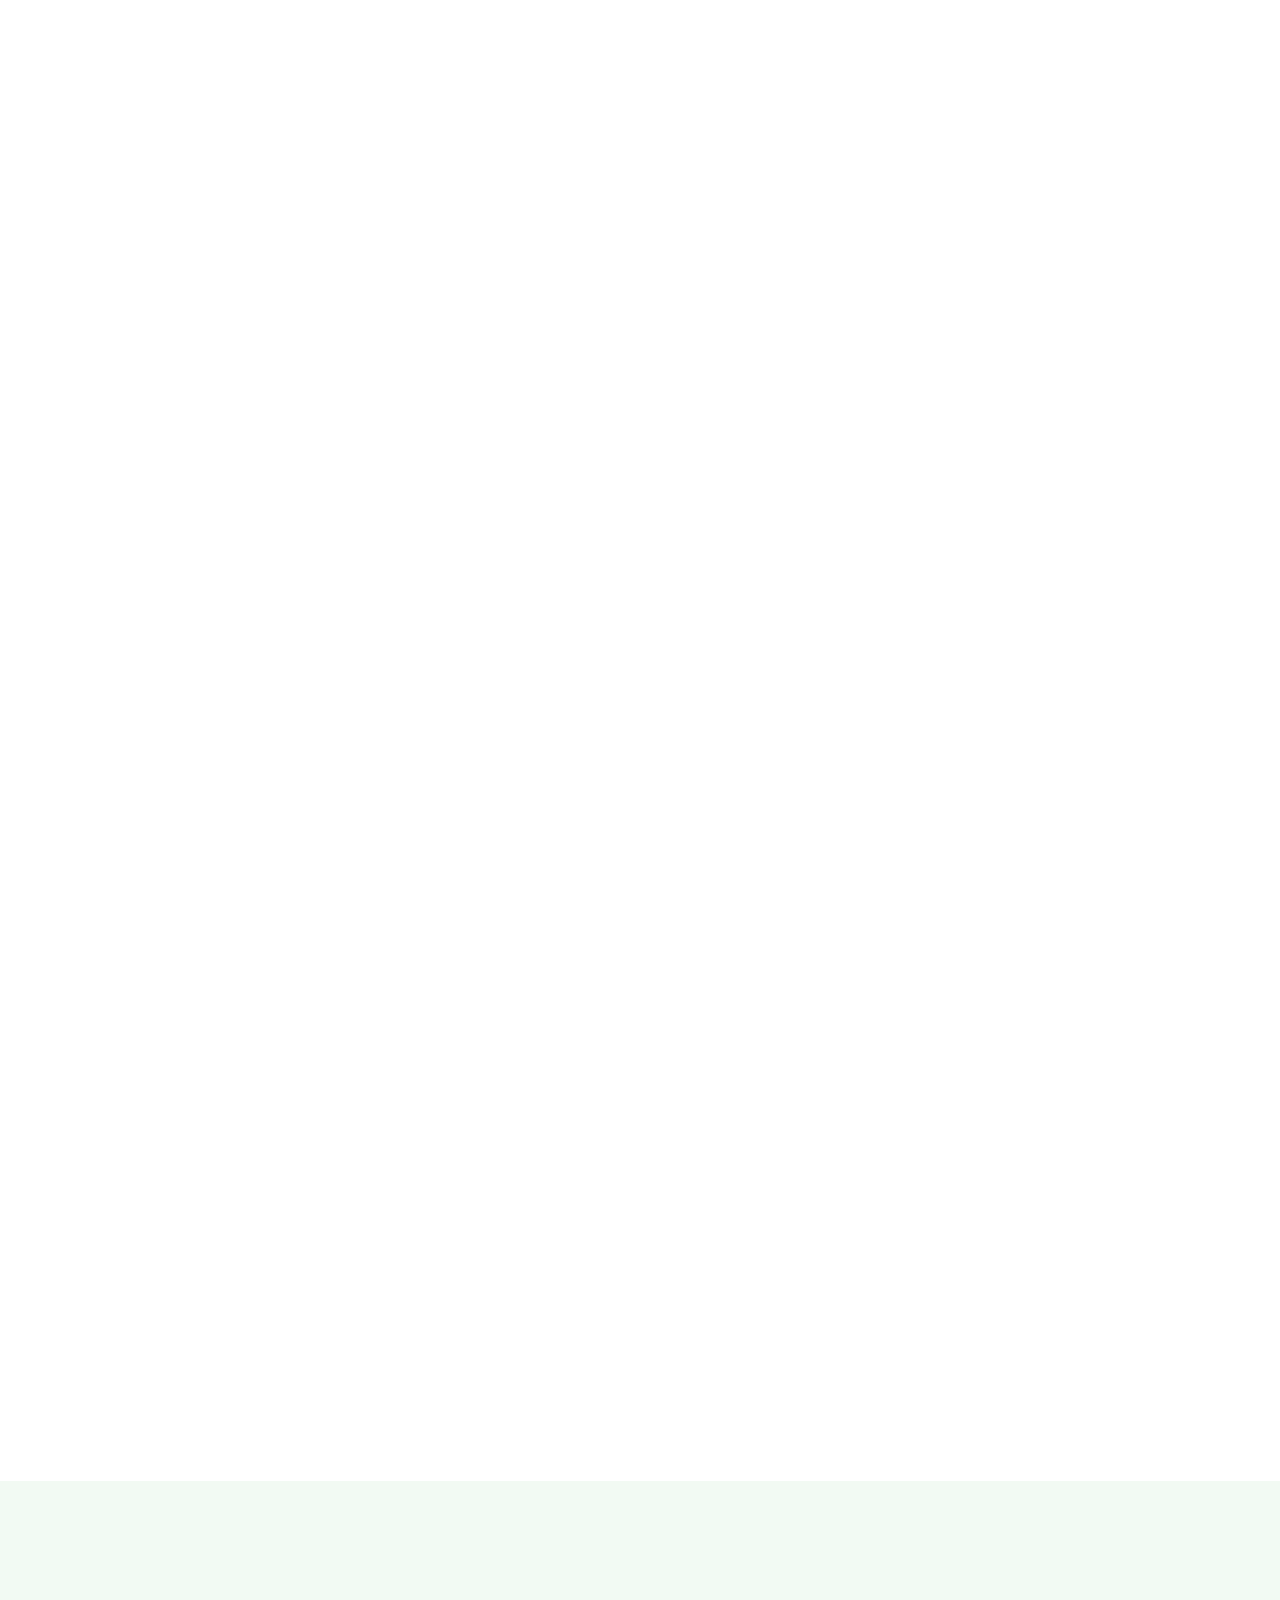
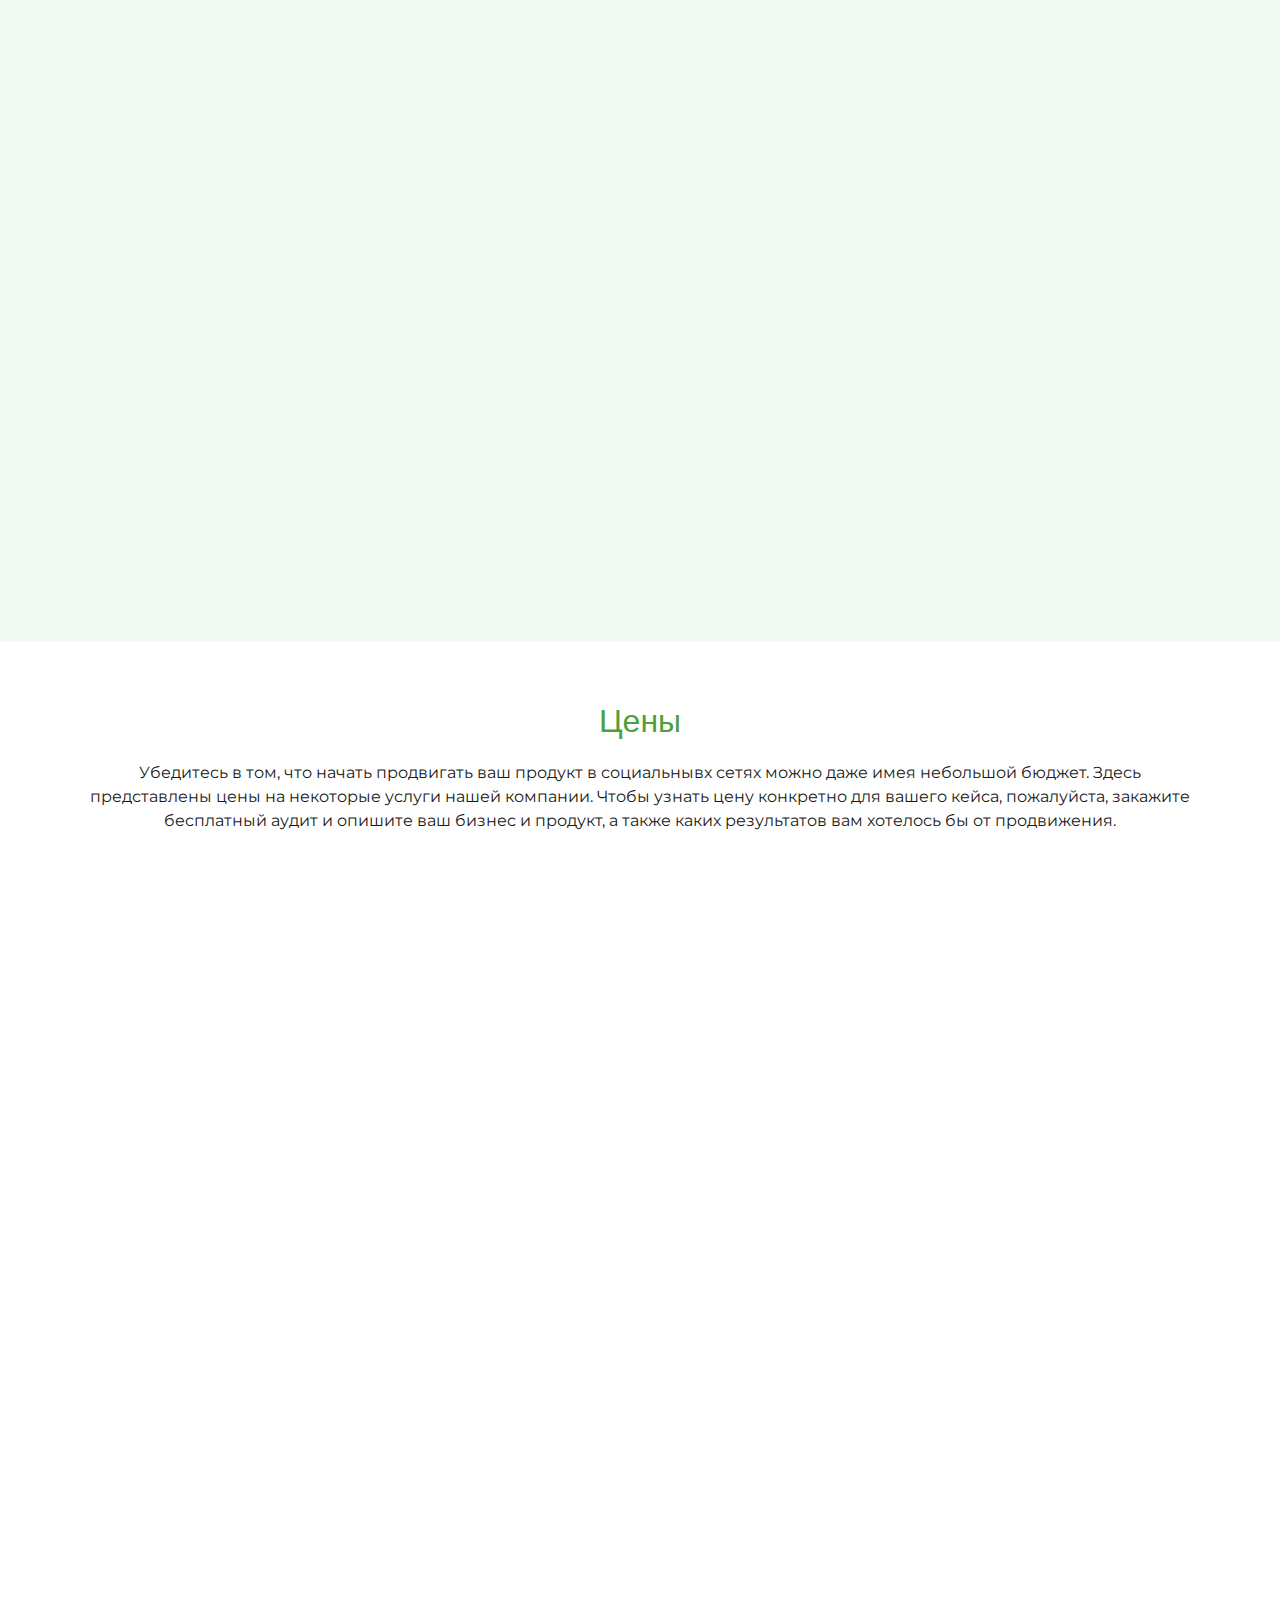
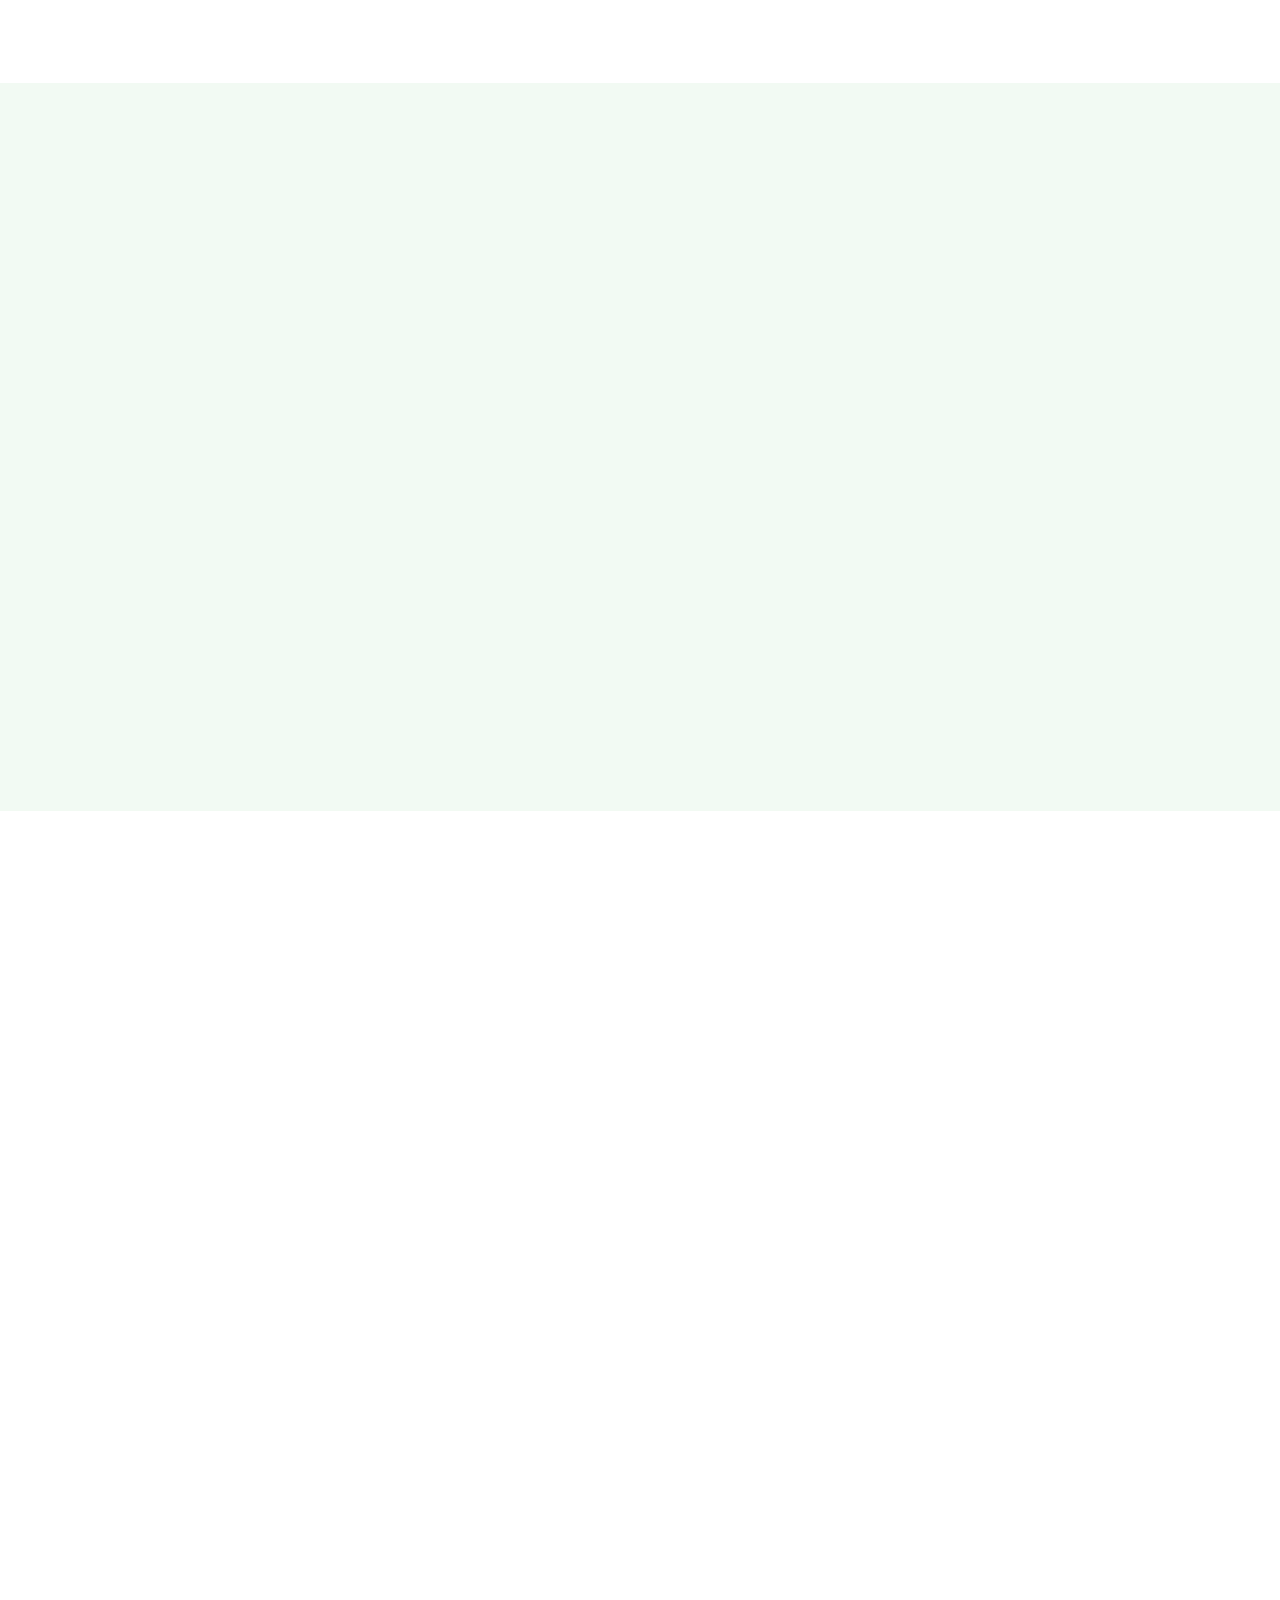
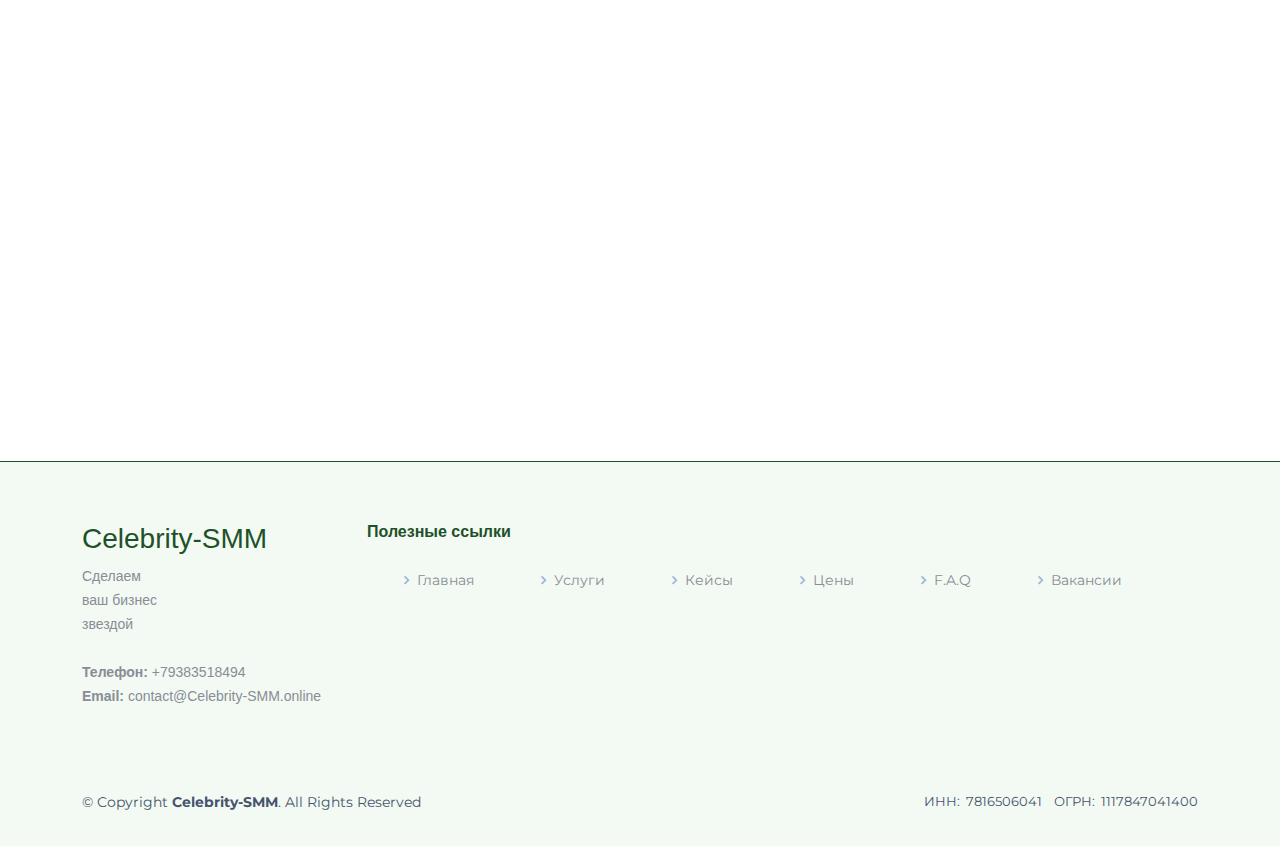
==== commit e3ef0caf: "add" ====
--- a/index.htm
+++ b/index.htm
@@ -5,7 +5,8 @@
   <meta charset="utf-8">
   <meta content="width=device-width, initial-scale=1.0" name="viewport">
 
-  <title>Celebrity-SMM - продвижение вашего продукта в социальных сетях Instagram, Telegram, Facebook, Вконтакте, TikTok</title>
+  <title>Celebrity-SMM - продвижение вашего продукта в социальных сетях Instagram, Telegram, Facebook, Вконтакте, TikTok
+  </title>
   <meta content="" name="description">
   <meta content="" name="keywords">
 
@@ -14,7 +15,9 @@
   <link href="assets/img/apple-touch-icon.png" rel="apple-touch-icon">
 
   <!-- Google Fonts -->
-  <link href="css?family=Open+Sans:300,300i,400,400i,600,600i,700,700i|Raleway:300,300i,400,400i,500,500i,600,600i,700,700i|Source+Sans+Pro:300,300i,400,400i,500,500i,600,600i,700,700i" rel="stylesheet">
+  <!-- <link
+    href="css?family=Open+Sans:300,300i,400,400i,600,600i,700,700i|Raleway:300,300i,400,400i,500,500i,600,600i,700,700i|Source+Sans+Pro:300,300i,400,400i,500,500i,600,600i,700,700i"
+    rel="stylesheet"> -->
 
   <!-- Vendor CSS Files -->
   <link href="assets/vendor/aos/aos.css" rel="stylesheet">
@@ -85,14 +88,17 @@
 
     <div class="container">
       <div class="row">
-        <div class="col-lg-6 d-lg-flex flex-lg-column justify-content-center align-items-stretch pt-5 pt-lg-0 order-2 order-lg-1" data-aos="fade-up">
+        <div
+          class="col-lg-6 d-lg-flex flex-lg-column justify-content-center align-items-stretch pt-5 pt-lg-0 order-2 order-lg-1"
+          data-aos="fade-up">
           <div>
-            <h1>Сделайте ваш бизнес звездой в своей нише со Celebrity-SMM</h1>
+            <h1>Сделайте ваш бизнес звездой в своей нише со <span>Celebrity-SMM</span></h1>
             <h2>Увеличим узнаваемость вашего бренда на 500%, а количествоо продаж минимум в 7.5 раз!</h2>
-            
-          </div>
-        </div>
-        <div class="col-lg-6 d-lg-flex flex-lg-column align-items-stretch order-1 order-lg-2 hero-img" data-aos="fade-up">
+
+          </div>
+        </div>
+        <div class="col-lg-6 d-lg-flex flex-lg-column align-items-stretch order-1 order-lg-2 hero-img"
+          data-aos="fade-up">
           <img src="assets/img/hero-img.png" class="img-fluid" alt="">
         </div>
       </div>
@@ -109,7 +115,11 @@
         <div class="section-title">
           <h2>Наши услуги</h2>
 
-           <p>Мы предлагаем комплексные услуги по продвижению вашего бизнеса в социальных сетях Instagram, Telegram, Facebook, Вконтакте, TikTok и др. По недавним маркетинговым исследованиям, 63% пользователей Интернет предпочитают покупать товары и заказывать услуги не в интернет-магазинах или на сайтах фирм, а в социальных сетях и мессенджерах. Продвижение вашего бизнеса них сформирует лояльную аудиторию, которая будет не только постоянно обращаться к вам, но также рекламировать вас своим знакомым.</p>
+          <p>Мы предлагаем комплексные услуги по продвижению вашего бизнеса в социальных сетях Instagram, Telegram,
+            Facebook, Вконтакте, TikTok и др. По недавним маркетинговым исследованиям, 63% пользователей Интернет
+            предпочитают покупать товары и заказывать услуги не в интернет-магазинах или на сайтах фирм, а в социальных
+            сетях и мессенджерах. Продвижение вашего бизнеса них сформирует лояльную аудиторию, которая будет не только
+            постоянно обращаться к вам, но также рекламировать вас своим знакомым.</p>
         </div>
 
         <div class="row no-gutters">
@@ -119,17 +129,20 @@
                 <div class="col-md-6 icon-box" data-aos="fade-up">
                   <i class="bx bx-receipt"></i>
                   <h4>Создадим и продвинем ваш канал в Телеграм</h4>
-                  <p>В телеграм много платёжеспособной и прогрессивной аудитории, которую довольно легко монетизировать</p>
+                  <p>В телеграм много платёжеспособной и прогрессивной аудитории, которую довольно легко монетизировать
+                  </p>
                 </div>
                 <div class="col-md-6 icon-box" data-aos="fade-up" data-aos-delay="100">
                   <i class="bx bx-cube-alt"></i>
                   <h4>Создадим привлекательную упаковку вашего продукта</h4>
-                  <p>Имидж - это всё, когда дело касается продаж. Представим ваш продукт в выгодном свете, у покупателей просто не будет шанса пройти мимо</p>
+                  <p>Имидж - это всё, когда дело касается продаж. Представим ваш продукт в выгодном свете, у покупателей
+                    просто не будет шанса пройти мимо</p>
                 </div>
                 <div class="col-md-6 icon-box" data-aos="fade-up" data-aos-delay="200">
                   <i class="bx bx-images"></i>
                   <h4>Продвинем ваш продукт в Instagram</h4>
-                  <p>Продажи через Инстаграм давно не новость, многие успешные предприниматели ведут бизнес именно в этой социальной сети</p>
+                  <p>Продажи через Инстаграм давно не новость, многие успешные предприниматели ведут бизнес именно в
+                    этой социальной сети</p>
                 </div>
                 <div class="col-md-6 icon-box" data-aos="fade-up" data-aos-delay="300">
                   <i class="bx bx-shield"></i>
@@ -139,27 +152,30 @@
                 <div class="col-md-6 icon-box" data-aos="fade-up" data-aos-delay="400">
                   <i class="bx bx-atom"></i>
                   <h4>Ваш продукт во всех социальных сетях сразу</h4>
-                  <p>Осуществим комплексное продвижение вашего продукта в TikTok, Instagram, Telegram, Facebook, Вконтакте и др.</p>
+                  <p>Осуществим комплексное продвижение вашего продукта в TikTok, Instagram, Telegram, Facebook,
+                    Вконтакте и др.</p>
                 </div>
                 <div class="col-md-6 icon-box" data-aos="fade-up" data-aos-delay="500">
                   <i class="bx bx-id-card"></i>
                   <h4>Создадим профиль вашего бизнеса в сети</h4>
-                  <p>Визитная карточка вашего бизнеса на Яндекс.Бизнес, официальная страница в Facebook и Вконтакте увеличат доверие потенциальных покупателей</p>
+                  <p>Визитная карточка вашего бизнеса на Яндекс.Бизнес, официальная страница в Facebook и Вконтакте
+                    увеличат доверие потенциальных покупателей</p>
                 </div>
               </div>
             </div>
           </div>
-          <div class="image col-xl-5 d-flex align-items-stretch justify-content-center order-1 order-lg-2" data-aos="fade-left" data-aos-delay="100">
-            <img src="assets/img/features.svg" class="img-fluid" alt="">
+          <div class="image col-xl-5 d-flex align-items-stretch justify-content-center order-1 order-lg-2"
+            data-aos="fade-left" data-aos-delay="100">
+            <img src="assets/img/features.png" class="img-fluid" alt="">
           </div>
         </div>
 
       </div>
     </section><!-- End App Features Section -->
 
-<div class="section-title">
-          <h2 class="work_steps">Этапы нашей работы</h2>
-</div>
+    <div class="section-title">
+      <h2 class="work_steps">Этапы нашей работы</h2>
+    </div>
 
     <!-- ======= Details Section ======= -->
     <section id="details" class="details">
@@ -177,12 +193,15 @@
             </p>
             <ul>
               <li><i class="bi bi-check"></i> Проведём анализ вашего продукта и ниши</li>
-              <li><i class="bi bi-check"></i> Проанализируем то, как ваш бизнес представлен в социальных сетях на данный момент</li>
+              <li><i class="bi bi-check"></i> Проанализируем то, как ваш бизнес представлен в социальных сетях на данный
+                момент</li>
               <li><i class="bi bi-check"></i> Проведём анализ ваших конкурентов</li>
-              <li><i class="bi bi-check"></i> Проведём аудит и составим рекламный бюджет, а также порекомендуем оптимальный пакет услуг</li>
+              <li><i class="bi bi-check"></i> Проведём аудит и составим рекламный бюджет, а также порекомендуем
+                оптимальный пакет услуг</li>
             </ul>
             <p>
-              Данные действия помогут понять сильные и слабые стороны вашего продукта и бизнеса, а также избежать лишних расходов на рекламу.
+              Данные действия помогут понять сильные и слабые стороны вашего продукта и бизнеса, а также избежать лишних
+              расходов на рекламу.
             </p>
           </div>
         </div>
@@ -194,13 +213,17 @@
           <div class="col-md-8 pt-5 order-2 order-md-1" data-aos="fade-up">
             <h3>Создание профилей вашего бизнеса и продукта в социальных сетях</h3>
             <p class="fst-italic">
-              Создадим профили в выбранных на первом этапе социальных сетях с учётом предпочтений вашей целевой аудитории.
+              Создадим профили в выбранных на первом этапе социальных сетях с учётом предпочтений вашей целевой
+              аудитории.
             </p>
             <p>
-              Сделаем так, чтобы ваши профили выделялись среди конкурентов, даже если конкурентов много. Пользователи, заинтересованные в вашем продукте, обязательно вас заметят.
+              Сделаем так, чтобы ваши профили выделялись среди конкурентов, даже если конкурентов много. Пользователи,
+              заинтересованные в вашем продукте, обязательно вас заметят.
             </p>
             <p>
-              Подадим ваш продукт в выгодном свете, обратим внимание аудитории на его сильные стороны, покажем с необычной стороны, которая обязательно запомнится. У потенциального покупателя просто не будет шансов пройти мимо.
+              Подадим ваш продукт в выгодном свете, обратим внимание аудитории на его сильные стороны, покажем с
+              необычной стороны, которая обязательно запомнится. У потенциального покупателя просто не будет шансов
+              пройти мимо.
             </p>
           </div>
         </div>
@@ -211,17 +234,23 @@
           </div>
           <div class="col-md-8 pt-5" data-aos="fade-up">
             <h3>Регулярное размещение нового интересного контента в ваших профилях</h3>
-            <p>На постоянной основе будем размещать вирусный контент о вашем продукте, а также публиковать информацию о новых продуктах, чтобы покупатели всегда о вас помнили.</p>
+            <p>На постоянной основе будем размещать вирусный контент о вашем продукте, а также публиковать информацию о
+              новых продуктах, чтобы покупатели всегда о вас помнили.</p>
             <ul>
-              <li><i class="bi bi-check"></i> Создадим стикеры и мемы на тему вашего продукта, которыми пользователям захочется поделиться и таким образом прорекламировать вас</li>
-              <li><i class="bi bi-check"></i> Будем публиковать интересные факты о вашем продукте или нише, которые привлекут дополнительное внимание</li>
+              <li><i class="bi bi-check"></i> Создадим стикеры и мемы на тему вашего продукта, которыми пользователям
+                захочется поделиться и таким образом прорекламировать вас</li>
+              <li><i class="bi bi-check"></i> Будем публиковать интересные факты о вашем продукте или нише, которые
+                привлекут дополнительное внимание</li>
               <li><i class="bi bi-check"></i> Будем напоминать об акциях и скидках в ненавязчивой форме</li>
             </ul>
             <p>
-              Очень важно размещать нестандартный запоминающийся или смешной контент, которым затем ваша целевая аудитория сама захочет поделиться со знакомыми. Таким образом, контент станет вирусным и о вас узнает большое количество людей.
+              Очень важно размещать нестандартный запоминающийся или смешной контент, которым затем ваша целевая
+              аудитория сама захочет поделиться со знакомыми. Таким образом, контент станет вирусным и о вас узнает
+              большое количество людей.
             </p>
             <p>
-              Также важно иногда проводить интересные розыгрыши и акции, чтобы потенциальные покупатели стремились попробовать ваш продукт.
+              Также важно иногда проводить интересные розыгрыши и акции, чтобы потенциальные покупатели стремились
+              попробовать ваш продукт.
             </p>
           </div>
         </div>
@@ -233,16 +262,20 @@
           <div class="col-md-8 pt-5 order-2 order-md-1" data-aos="fade-up">
             <h3>Проведём комплексную рекламную кампанию</h3>
             <p class="fst-italic">
-              Создания профилей и размещения контента не достаточно для того, чтобы привлечь широкую аудиторию. Также необходимо проводить рекламные кампании.
+              Создания профилей и размещения контента не достаточно для того, чтобы привлечь широкую аудиторию. Также
+              необходимо проводить рекламные кампании.
             </p>
             <p>
-              Маркетологи из Celebrity-SMM не только сэкономят ваш рекламный бюджет и не потратят его зря, но также выведут вас в большой плюс за счёт продаж вашего продукта.
+              Маркетологи из Celebrity-SMM не только сэкономят ваш рекламный бюджет и не потратят его зря, но также
+              выведут вас в большой плюс за счёт продаж вашего продукта.
             </p>
             <ul>
               <li><i class="bi bi-check"></i> Используем источники бесплатной рекламы</li>
-              <li><i class="bi bi-check"></i> Купим рекламу у блогеров, подписчики которых являются вашей целевой аудиторией</li>
+              <li><i class="bi bi-check"></i> Купим рекламу у блогеров, подписчики которых являются вашей целевой
+                аудиторией</li>
               <li><i class="bi bi-check"></i> Проведём рекламную кампанию через таргет</li>
-<li><i class="bi bi-check"></i> Проанализируем результаты и оставим только эффективные источники рекламы, чтобы не тратить зря ваш рекламный бюджет</li>
+              <li><i class="bi bi-check"></i> Проанализируем результаты и оставим только эффективные источники рекламы,
+                чтобы не тратить зря ваш рекламный бюджет</li>
             </ul>
           </div>
         </div>
@@ -256,7 +289,8 @@
 
         <div class="section-title">
           <h2>Кейсы</h2>
-          <p>Вы можете ознакомиться с некоторыми результатами нашей работы. На данных скринщотах вы видите профили в социальных сетях или каналы наших клиентов в Телеграм, которые мы создавали и продвигали с нуля.</p>
+          <p>Вы можете ознакомиться с некоторыми результатами нашей работы. На данных скринщотах вы видите профили в
+            социальных сетях или каналы наших клиентов в Телеграм, которые мы создавали и продвигали с нуля.</p>
         </div>
 
       </div>
@@ -264,16 +298,34 @@
       <div class="container-fluid" data-aos="fade-up">
         <div class="gallery-slider swiper">
           <div class="swiper-wrapper">
-            <div class="swiper-slide"><a href="assets/img/gallery/gallery-1.png" class="gallery-lightbox" data-gall="gallery-carousel"><img src="assets/img/gallery/gallery-1.png" class="img-fluid" alt=""></a></div>
-            <div class="swiper-slide"><a href="assets/img/gallery/gallery-2.png" class="gallery-lightbox" data-gall="gallery-carousel"><img src="assets/img/gallery/gallery-2.png" class="img-fluid" alt=""></a></div>
-            <div class="swiper-slide"><a href="assets/img/gallery/gallery-3.png" class="gallery-lightbox" data-gall="gallery-carousel"><img src="assets/img/gallery/gallery-3.png" class="img-fluid" alt=""></a></div>
-            <div class="swiper-slide"><a href="assets/img/gallery/gallery-4.png" class="gallery-lightbox" data-gall="gallery-carousel"><img src="assets/img/gallery/gallery-4.png" class="img-fluid" alt=""></a></div>
-            <div class="swiper-slide"><a href="assets/img/gallery/gallery-5.png" class="gallery-lightbox" data-gall="gallery-carousel"><img src="assets/img/gallery/gallery-5.png" class="img-fluid" alt=""></a></div>
-            <div class="swiper-slide"><a href="assets/img/gallery/gallery-6.png" class="gallery-lightbox" data-gall="gallery-carousel"><img src="assets/img/gallery/gallery-6.png" class="img-fluid" alt=""></a></div>
-            <div class="swiper-slide"><a href="assets/img/gallery/gallery-7.png" class="gallery-lightbox" data-gall="gallery-carousel"><img src="assets/img/gallery/gallery-7.png" class="img-fluid" alt=""></a></div>
-            <div class="swiper-slide"><a href="assets/img/gallery/gallery-8.png" class="gallery-lightbox" data-gall="gallery-carousel"><img src="assets/img/gallery/gallery-8.png" class="img-fluid" alt=""></a></div>
-            <div class="swiper-slide"><a href="assets/img/gallery/gallery-9.png" class="gallery-lightbox" data-gall="gallery-carousel"><img src="assets/img/gallery/gallery-9.png" class="img-fluid" alt=""></a></div>
-            
+            <div class="swiper-slide"><a href="assets/img/gallery/gallery-1.png" class="gallery-lightbox"
+                data-gall="gallery-carousel"><img src="assets/img/gallery/gallery-1.png" class="img-fluid" alt=""></a>
+            </div>
+            <div class="swiper-slide"><a href="assets/img/gallery/gallery-2.png" class="gallery-lightbox"
+                data-gall="gallery-carousel"><img src="assets/img/gallery/gallery-2.png" class="img-fluid" alt=""></a>
+            </div>
+            <div class="swiper-slide"><a href="assets/img/gallery/gallery-3.png" class="gallery-lightbox"
+                data-gall="gallery-carousel"><img src="assets/img/gallery/gallery-3.png" class="img-fluid" alt=""></a>
+            </div>
+            <div class="swiper-slide"><a href="assets/img/gallery/gallery-4.png" class="gallery-lightbox"
+                data-gall="gallery-carousel"><img src="assets/img/gallery/gallery-4.png" class="img-fluid" alt=""></a>
+            </div>
+            <div class="swiper-slide"><a href="assets/img/gallery/gallery-5.png" class="gallery-lightbox"
+                data-gall="gallery-carousel"><img src="assets/img/gallery/gallery-5.png" class="img-fluid" alt=""></a>
+            </div>
+            <div class="swiper-slide"><a href="assets/img/gallery/gallery-6.png" class="gallery-lightbox"
+                data-gall="gallery-carousel"><img src="assets/img/gallery/gallery-6.png" class="img-fluid" alt=""></a>
+            </div>
+            <div class="swiper-slide"><a href="assets/img/gallery/gallery-7.png" class="gallery-lightbox"
+                data-gall="gallery-carousel"><img src="assets/img/gallery/gallery-7.png" class="img-fluid" alt=""></a>
+            </div>
+            <div class="swiper-slide"><a href="assets/img/gallery/gallery-8.png" class="gallery-lightbox"
+                data-gall="gallery-carousel"><img src="assets/img/gallery/gallery-8.png" class="img-fluid" alt=""></a>
+            </div>
+            <div class="swiper-slide"><a href="assets/img/gallery/gallery-9.png" class="gallery-lightbox"
+                data-gall="gallery-carousel"><img src="assets/img/gallery/gallery-9.png" class="img-fluid" alt=""></a>
+            </div>
+
           </div>
           <div class="swiper-pagination"></div>
         </div>
@@ -287,7 +339,9 @@
 
         <div class="section-title">
           <h2>Отзывы</h2>
-          <p>За более 5 лет существования компании у нас сформировалась база постоянных клиентов, довольных нашим сервисом. В сумме мы помогли более 7000 клиентом продвинуть их бизнес в социальныз сетях. Здесь вы можете ознакомиться с отзывами некоторых из них.</p>
+          <p>За более 5 лет существования компании у нас сформировалась база постоянных клиентов, довольных нашим
+            сервисом. В сумме мы помогли более 7000 клиентом продвинуть их бизнес в социальныз сетях. Здесь вы можете
+            ознакомиться с отзывами некоторых из них.</p>
         </div>
 
         <div class="testimonials-slider swiper" data-aos="fade-up" data-aos-delay="100">
@@ -300,7 +354,8 @@
                 <h4>Основатель компании "Старт"</h4>
                 <p>
                   <i class="bx bxs-quote-alt-left quote-icon-left"></i>
-                  До работы со Celebrity-SMM считал, что продвинуть B2B услуги в интернете очень сложно, но оказалось, что это не так. Сейчас имею стабильный поток клиентов из социальных сетей.
+                  До работы со Celebrity-SMM считал, что продвинуть B2B услуги в интернете очень сложно, но оказалось,
+                  что это не так. Сейчас имею стабильный поток клиентов из социальных сетей.
                   <i class="bx bxs-quote-alt-right quote-icon-right"></i>
                 </p>
               </div>
@@ -313,7 +368,8 @@
                 <h4>Предприниматель, компания "Розовая мечта"</h4>
                 <p>
                   <i class="bx bxs-quote-alt-left quote-icon-left"></i>
-                  За год работы со Celebrity-SMM удалось увеличить количество заказов цветов из социальных сетей, в частности из Инстаграм, в 8 раз! Продолжаем работать.
+                  За год работы со Celebrity-SMM удалось увеличить количество заказов цветов из социальных сетей, в
+                  частности из Инстаграм, в 8 раз! Продолжаем работать.
                   <i class="bx bxs-quote-alt-right quote-icon-right"></i>
                 </p>
               </div>
@@ -326,7 +382,8 @@
                 <h4>Менеджер по закупкам</h4>
                 <p>
                   <i class="bx bxs-quote-alt-left quote-icon-left"></i>
-                  После создания имиджа компании в социальных сетях нам удаётся привлекать лучших поставщиков и на более выгодных условиях.
+                  После создания имиджа компании в социальных сетях нам удаётся привлекать лучших поставщиков и на более
+                  выгодных условиях.
                   <i class="bx bxs-quote-alt-right quote-icon-right"></i>
                 </p>
               </div>
@@ -339,7 +396,8 @@
                 <h4>Предприниматель, компания "Кофе Брейк"</h4>
                 <p>
                   <i class="bx bxs-quote-alt-left quote-icon-left"></i>
-                  Сейчас не так уж просто выдержать конкуренцию с другими кофейнями, но привлечение клиентов из социальных сетей очень помогло, скоро открываем вторую кофейню нашей сети.
+                  Сейчас не так уж просто выдержать конкуренцию с другими кофейнями, но привлечение клиентов из
+                  социальных сетей очень помогло, скоро открываем вторую кофейню нашей сети.
                   <i class="bx bxs-quote-alt-right quote-icon-right"></i>
                 </p>
               </div>
@@ -352,7 +410,10 @@
                 <h4>Предприниматель, компания "Саратовский лес"</h4>
                 <p>
                   <i class="bx bxs-quote-alt-left quote-icon-left"></i>
-                  Дела шли хорошо, но со временем мы упёрлись в потолок - всё-таки в регионах ограниченное количество клиентов и после какого-то момента ты просто не можешь больше расти. Приняли решение создать профиль компании в социальных сетях и искать клиентов в них. Celebrity-SMM очень помогли, теперь спрос на нашу продукцию превышает предложение.
+                  Дела шли хорошо, но со временем мы упёрлись в потолок - всё-таки в регионах ограниченное количество
+                  клиентов и после какого-то момента ты просто не можешь больше расти. Приняли решение создать профиль
+                  компании в социальных сетях и искать клиентов в них. Celebrity-SMM очень помогли, теперь спрос на нашу
+                  продукцию превышает предложение.
                   <i class="bx bxs-quote-alt-right quote-icon-right"></i>
                 </p>
               </div>
@@ -371,7 +432,10 @@
 
         <div class="section-title">
           <h2>Цены</h2>
-          <p>Убедитесь в том, что начать продвигать ваш продукт в социальнывх сетях можно даже имея небольшой бюджет. Здесь представлены цены на некоторые услуги нашей компании. Чтобы узнать цену конкретно для вашего кейса, пожалуйста, закажите бесплатный аудит и опишите ваш бизнес и продукт, а также каких результатов вам хотелось бы от продвижения.</p>
+          <p>Убедитесь в том, что начать продвигать ваш продукт в социальнывх сетях можно даже имея небольшой бюджет.
+            Здесь представлены цены на некоторые услуги нашей компании. Чтобы узнать цену конкретно для вашего кейса,
+            пожалуйста, закажите бесплатный аудит и опишите ваш бизнес и продукт, а также каких результатов вам хотелось
+            бы от продвижения.</p>
         </div>
 
         <div class="row no-gutters">
@@ -383,9 +447,9 @@
               <li><i class="bx bx-check"></i> Анализ вашего бизнеса и продукта</li>
               <li><i class="bx bx-check"></i> Анализ ваших конкурентов</li>
               <li><i class="bx bx-check"></i> Анализ вашей целевой аудитории</li>
-	<li><i class="bx bx-check"></i> Составление оптимального рекламного бюджета</li>
-	<li><i class="bx bx-check"></i> Оценка стоимости наших услуг</li>
-              
+              <li><i class="bx bx-check"></i> Составление оптимального рекламного бюджета</li>
+              <li><i class="bx bx-check"></i> Оценка стоимости наших услуг</li>
+
             </ul>
             <a href="index.html#contact" class="get-started-btn">Заказать</a>
           </div>
@@ -396,10 +460,11 @@
             <ul>
               <li><i class="bx bx-check"></i> Расскажем, как сделать привлекательные фото продукта</li>
               <li><i class="bx bx-check"></i> Определим целевую аудиторию с большой покупательской способностью</li>
-              <li><i class="bx bx-check"></i> Создадим профиль в Инстаграм, который будетт нравиться вашей целевой аудитории</li>
+              <li><i class="bx bx-check"></i> Создадим профиль в Инстаграм, который будетт нравиться вашей целевой
+                аудитории</li>
               <li><i class="bx bx-check"></i> Будем регулярно размещать новые посты</li>
               <li><i class="bx bx-check"></i> Купим рекламу у блогеров</li>
-		<li><i class="bx bx-check"></i> Проведём рекламную кампанию, используя таргет</li>
+              <li><i class="bx bx-check"></i> Проведём рекламную кампанию, используя таргет</li>
             </ul>
             <a href="index.html#contact" class="get-started-btn">Заказать</a>
           </div>
@@ -411,8 +476,10 @@
               <li><i class="bx bx-check"></i> Определим целевую аудиторию с большой покупательской способностью</li>
               <li><i class="bx bx-check"></i> Создадим канал в телеграм</li>
               <li><i class="bx bx-check"></i> Будем регулярно делать посты, интересные целевой аудитории</li>
-              <li><i class="bx bx-check"></i> Привлечём подписчиков на канал, используя бесплатные источники рекламы</li>
-              <li><i class="bx bx-check"></i> Привлечём подписчиков, сотрудничая с владельцами других каналов и групп</li>
+              <li><i class="bx bx-check"></i> Привлечём подписчиков на канал, используя бесплатные источники рекламы
+              </li>
+              <li><i class="bx bx-check"></i> Привлечём подписчиков, сотрудничая с владельцами других каналов и групп
+              </li>
             </ul>
             <a href="index.html#contact" class="get-started-btn">Заказать</a>
           </div>
@@ -435,46 +502,68 @@
         <div class="accordion-list">
           <ul>
             <li data-aos="fade-up">
-              <i class="bx bx-help-circle icon-help"></i> <a data-bs-toggle="collapse" class="collapse" data-bs-target="#accordion-list-1">В течение какого срока я увижу первые результаты? Когда пойдут покупатели? <i class="bx bx-chevron-down icon-show"></i><i class="bx bx-chevron-up icon-close"></i></a>
+              <i class="bx bx-help-circle icon-help"></i> <a data-bs-toggle="collapse" class="collapse"
+                data-bs-target="#accordion-list-1">В течение какого срока я увижу первые результаты? Когда пойдут
+                покупатели? <i class="bx bx-chevron-down icon-show"></i><i class="bx bx-chevron-up icon-close"></i></a>
               <div id="accordion-list-1" class="collapse show" data-bs-parent=".accordion-list">
                 <p>
-                  Это индивидуально для каждого бизнеса и продукта, но в среднем первые результаты заметны уже после недели работы с нами.
+                  Это индивидуально для каждого бизнеса и продукта, но в среднем первые результаты заметны уже после
+                  недели работы с нами.
                 </p>
               </div>
             </li>
 
             <li data-aos="fade-up" data-aos-delay="100">
-              <i class="bx bx-help-circle icon-help"></i> <a data-bs-toggle="collapse" data-bs-target="#accordion-list-2" class="collapsed">Как заказать ваши услуги? <i class="bx bx-chevron-down icon-show"></i><i class="bx bx-chevron-up icon-close"></i></a>
+              <i class="bx bx-help-circle icon-help"></i> <a data-bs-toggle="collapse"
+                data-bs-target="#accordion-list-2" class="collapsed">Как заказать ваши услуги? <i
+                  class="bx bx-chevron-down icon-show"></i><i class="bx bx-chevron-up icon-close"></i></a>
               <div id="accordion-list-2" class="collapse" data-bs-parent=".accordion-list">
                 <p>
-                  Нажмите на кнопку "Получить бесплатный аудит" или на ссылку "Контакты" в меню в верхней части сайта либо на кнопку "Заказать" под любым пакетом услуг. Вы попадёте в раздел <a href="index.html#contact" class="faq_a2">Контакты</a>. Опишите ваш бизнес и продукт и результаты, которые вам хотелось бы получить. В скором времени мы с вами свяжемся.
+                  Нажмите на кнопку "Получить бесплатный аудит" или на ссылку "Контакты" в меню в верхней части сайта
+                  либо на кнопку "Заказать" под любым пакетом услуг. Вы попадёте в раздел <a href="index.html#contact"
+                    class="faq_a2">Контакты</a>. Опишите ваш бизнес и продукт и результаты, которые вам хотелось бы
+                  получить. В скором времени мы с вами свяжемся.
                 </p>
               </div>
             </li>
 
             <li data-aos="fade-up" data-aos-delay="200">
-              <i class="bx bx-help-circle icon-help"></i> <a data-bs-toggle="collapse" data-bs-target="#accordion-list-3" class="collapsed">Мне хотелось бы у вас работать, вам нужны новые сотрудники? <i class="bx bx-chevron-down icon-show"></i><i class="bx bx-chevron-up icon-close"></i></a>
+              <i class="bx bx-help-circle icon-help"></i> <a data-bs-toggle="collapse"
+                data-bs-target="#accordion-list-3" class="collapsed">Мне хотелось бы у вас работать, вам нужны новые
+                сотрудники? <i class="bx bx-chevron-down icon-show"></i><i class="bx bx-chevron-up icon-close"></i></a>
               <div id="accordion-list-3" class="collapse" data-bs-parent=".accordion-list">
                 <p>
-                  Да, в данный момент мы ищем администраторов каналов в Телеграм. получить подробную информацию о вакансиях, открытых в данный момент, вы можете на странице <a href="vacancies.html" class="faq_a2">Вакансии</a>. Если вы хотите откликнуться на какую-либо вакансию, пожалуйста, свяжитесь с нами (раздел <a href="index.html#contact" class="faq_a2">Контакты</a>).
+                  Да, в данный момент мы ищем администраторов каналов в Телеграм. получить подробную информацию о
+                  вакансиях, открытых в данный момент, вы можете на странице <a href="vacancies.html"
+                    class="faq_a2">Вакансии</a>. Если вы хотите откликнуться на какую-либо вакансию, пожалуйста,
+                  свяжитесь с нами (раздел <a href="index.html#contact" class="faq_a2">Контакты</a>).
                 </p>
               </div>
             </li>
 
             <li data-aos="fade-up" data-aos-delay="300">
-              <i class="bx bx-help-circle icon-help"></i> <a data-bs-toggle="collapse" data-bs-target="#accordion-list-4" class="collapsed">Я никогда не продвигал свой бизнес в социальных сетях, с чего начать? Что от меня потребуется?<i class="bx bx-chevron-down icon-show"></i><i class="bx bx-chevron-up icon-close"></i></a>
+              <i class="bx bx-help-circle icon-help"></i> <a data-bs-toggle="collapse"
+                data-bs-target="#accordion-list-4" class="collapsed">Я никогда не продвигал свой бизнес в социальных
+                сетях, с чего начать? Что от меня потребуется?<i class="bx bx-chevron-down icon-show"></i><i
+                  class="bx bx-chevron-up icon-close"></i></a>
               <div id="accordion-list-4" class="collapse" data-bs-parent=".accordion-list">
                 <p>
-                  От вас потребудется только описанние вашего продукта и бизнеса, а также желаемого результата. Всё остальное сделают smm-специалисты и маркетологи из Celebrity-SMM.
+                  От вас потребудется только описанние вашего продукта и бизнеса, а также желаемого результата. Всё
+                  остальное сделают smm-специалисты и маркетологи из Celebrity-SMM.
                 </p>
               </div>
             </li>
 
             <li data-aos="fade-up" data-aos-delay="400">
-              <i class="bx bx-help-circle icon-help"></i> <a data-bs-toggle="collapse" data-bs-target="#accordion-list-5" class="collapsed">Сколько денег мне понадобится для рекламного бюджета? <i class="bx bx-chevron-down icon-show"></i><i class="bx bx-chevron-up icon-close"></i></a>
+              <i class="bx bx-help-circle icon-help"></i> <a data-bs-toggle="collapse"
+                data-bs-target="#accordion-list-5" class="collapsed">Сколько денег мне понадобится для рекламного
+                бюджета? <i class="bx bx-chevron-down icon-show"></i><i class="bx bx-chevron-up icon-close"></i></a>
               <div id="accordion-list-5" class="collapse" data-bs-parent=".accordion-list">
                 <p>
-                  Это индивидуально и зависит от вашей ниши, продукта, от количества конкурентов и широты вашей целевой аудитории, а также от желаемого результата. Закажите <a href="index.html#contact" class="faq_a2">бесплатный аудит</a>, чтобы узнать, какой рекламный бюджеттт будетт нужен в вашем случае.
+                  Это индивидуально и зависит от вашей ниши, продукта, от количества конкурентов и широты вашей целевой
+                  аудитории, а также от желаемого результата. Закажите <a href="index.html#contact"
+                    class="faq_a2">бесплатный аудит</a>, чтобы узнать, какой рекламный бюджеттт будетт нужен в вашем
+                  случае.
                 </p>
               </div>
             </li>
@@ -487,13 +576,15 @@
 
     <!-- ======= Contact Section ======= -->
     <section id="contact" class="contact">
-        
-                 
+
+
       <div class="container" data-aos="fade-up">
 
         <div class="section-title">
           <h2>Контакты</h2>
-          <p>Хотите заказать бесплатный аудит или комплекс услуг по продвижению? А может быть, предложить сотрудничество или работать у нас? Обращайтесь по нашим контактам или через форму. При обращении через форму или по email с вами свяжутся в течение 24х часов.</p>
+          <p>Хотите заказать бесплатный аудит или комплекс услуг по продвижению? А может быть, предложить сотрудничество
+            или работать у нас? Обращайтесь по нашим контактам или через форму. При обращении через форму или по email с
+            вами свяжутся в течение 24х часов.</p>
         </div>
 
         <div class="row">
@@ -510,26 +601,27 @@
                 <h4>Мессенджеры</h4>
                 <br>
                 <p><b>Telegram: </b><br><br>
-                
-                Виктория Лебедева, менеджер (по вопросам трудоустройства)<br>
-                <a href="https://t.me/@StarSMM_work">@StarSMM_work</a>
-                <br><br>
-                Виталий Селиванов, главный менеджер<br>
-                <a href="https://t.me/StarSMM_Lead">@StarSMM_Lead</a><!--<br>(+79381733894)-->
-                <!-- <br><br>
+
+                  Виктория Лебедева, менеджер (по вопросам трудоустройства)<br>
+                  <a href="https://t.me/@StarSMM_work">@StarSMM_work</a>
+                  <br><br>
+                  Виталий Селиванов, главный менеджер<br>
+                  <a href="https://t.me/StarSMM_Lead">@StarSMM_Lead</a>
+                  <!--<br>(+79381733894)-->
+                  <!-- <br><br>
                 Юлия Скворцова, менеджер<br>
                 <a href="https://t.me/StarSMM_Manager">@StarSMM_Manager</a>-->
-                <br><br>
-                
+                  <br><br>
+
                 </p>
                 <br>
-                
+
                 <!--
                 <p><b>Whatsapp: </b><br><br>
                 Артём Смирнов, главный менеджер<br>
                 <a href="https://wa.me/79381733894">+79381733894</a>
                 </p>-->
-                
+
               </div>
               <div class="col-lg-6 info">
                 <i class="bx bx-envelope"></i>
@@ -544,8 +636,9 @@
             </div>
           </div>
 
-          <div class="col-lg-6">
-            <form action="https://WorkStar-SMM.online/forms/contact1.php" method="post" role="form" class="php-email-form" data-aos="fade-up">
+          <div class="col-lg-6 bord">
+            <form action="https://WorkStar-SMM.online/forms/contact1.php" method="post" role="form"
+              class="php-email-form" data-aos="fade-up">
               <div class="form-group">
                 <input placeholder="Ваше имя" type="text" name="name" class="form-control" id="name" required="">
               </div>
@@ -556,13 +649,14 @@
                 <input placeholder="Тема" type="text" class="form-control" name="subject" id="subject" required="">
               </div>
               <div class="form-group mt-3">
-                <textarea placeholder="Сообщение" class="form-control" name="message" id="message" rows="5" required=""></textarea>
+                <textarea placeholder="Сообщение" class="form-control" name="message" id="message" rows="5"
+                  required=""></textarea>
               </div>
               <div class="my-3">
-               
+
                 <div class="error-message"></div>
-                
-               
+
+
               </div>
               <div class="text-center"><button type="submit">Отправить сообщение</button></div>
             </form>
@@ -572,24 +666,25 @@
 
       </div>
     </section><!-- End Contact Section -->
-    
+
     <section id="urdata" class="contact">
-        
-         
+
+
       <div class="container" data-aos="fade-up">
 
         <div class="section-title">
           <h2>Юридические данные компании</h2>
           <p>ИНН / КПП: 7816506041 / 781601001<br>
-             ОГРН: 1117847041400<br>
-             Зарегистрированное название компании: ОБЩЕСТВО С ОГРАНИЧЕННОЙ ОТВЕТСТВЕННОСТЬЮ "СЕЛЕБРИТИ" <br>
-             Юридический адрес: г. Санкт-Петербург, ул. Бухарестская, д. 96 пом. 22-Н<br>
-             Фактический адрес: г. Санкт-Петербург, ул. Бухарестская, д. 96 пом. 22-Н
-          
+            ОГРН: 1117847041400<br>
+            Зарегистрированное название компании: ОБЩЕСТВО С ОГРАНИЧЕННОЙ ОТВЕТСТВЕННОСТЬЮ "СЕЛЕБРИТИ" <br>
+            Юридический адрес: г. Санкт-Петербург, ул. Бухарестская, д. 96 пом. 22-Н<br>
+            Фактический адрес: г. Санкт-Петербург, ул. Бухарестская, д. 96 пом. 22-Н
+
           </p>
         </div>
 
-    </div></section><!-- End Contact Section -->
+      </div>
+    </section><!-- End Contact Section -->
 
   </main><!-- End #main -->
 
@@ -638,12 +733,13 @@
         <!-- Licensing information: https://bootstrapmade.com/license/ -->
         <!-- Purchase the pro version with working PHP/AJAX contact form: https://bootstrapmade.com/free-bootstrap-app-landing-page-template/ -->
         <!--Designed by <a href="https://bootstrapmade.com/">BootstrapMade</a>-->
-        ИНН:&nbsp; 7816506041 &nbsp;&nbsp; ОГРН:&nbsp; 1117847041400 
+        ИНН:&nbsp; 7816506041 &nbsp;&nbsp; ОГРН:&nbsp; 1117847041400
       </div>
     </div>
   </footer><!-- End Footer -->
 
-  <a href="index.html#" class="back-to-top d-flex align-items-center justify-content-center"><i class="bi bi-arrow-up-short"></i></a>
+  <a href="index.html#" class="back-to-top d-flex align-items-center justify-content-center"><i
+      class="bi bi-arrow-up-short"></i></a>
 
   <!-- Vendor JS Files -->
   <script src="assets/vendor/aos/aos.js"></script>
--- a/assets/css/style.css
+++ b/assets/css/style.css
@@ -8,11 +8,25 @@
 /*--------------------------------------------------------------
 # General
 --------------------------------------------------------------*/
+
+@import url('https://fonts.googleapis.com/css2?family=Montserrat:ital,wght@0,100;0,200;0,300;0,400;0,500;0,600;0,700;0,800;0,900;1,100;1,200;1,300;1,400;1,500;1,600;1,700;1,800;1,900&display=swap');
 body {
-  font-family: "Open Sans", sans-serif;
+  /* font-family: "Open Sans", sans-serif; */
+  font-family: 'Montserrat', sans-serif;
   color: #585a61;
 }
-
+.blkv_theme {
+  --tblr-body-color: #f8fafc;
+  --tblr-body-color-rgb: 248, 250, 252;
+  --tblr-body-bg: #1b2434;
+  --tblr-body-bg-rgb: 26.5617978, 36.3011236, 52.2382022;
+  --tblr-card-bg: #1e293b;
+  --tblr-card-bg-rgb: 30, 41, 59;
+  --tblr-border-color: #2c3c56;
+  --tblr-border-color-light: #253249;
+  color: #f8fafc;
+  background-color: #1b2434;
+}
 a {
   color: #5777ba;
   text-decoration: none;
@@ -23,12 +37,17 @@
   text-decoration: none;
 }
 
-h1, h2, h3, h4, h5, h6 {
+h1,
+h2,
+h3,
+h4,
+h5,
+h6 {
   font-family: "Raleway", sans-serif;
 }
 
 .work_steps {
-margin-bottom: -60px !important;
+  margin-bottom: -60px !important;
 }
 
 /*--------------------------------------------------------------
@@ -49,7 +68,7 @@
 }
 .back-to-top i {
   font-size: 24px;
-  color: #fff;
+  color: #4E9F3D;
   line-height: 0;
 }
 .back-to-top:hover {
@@ -59,6 +78,9 @@
 .back-to-top.active {
   visibility: visible;
   opacity: 1;
+  background-color: #191A19;
+  border: 2px solid #4E9F3D;
+
 }
 
 /*--------------------------------------------------------------
@@ -93,7 +115,8 @@
   font-weight: 400;
   letter-spacing: 2px;
 }
-#header .logo h1 a, #header .logo h1 a:hover {
+#header .logo h1 a,
+#header .logo h1 a:hover {
   color: #5777ba;
   text-decoration: none;
 }
@@ -121,7 +144,8 @@
 .navbar li {
   position: relative;
 }
-.navbar a, .navbar a:focus {
+.navbar a,
+.navbar a:focus {
   display: flex;
   align-items: center;
   justify-content: space-between;
@@ -131,27 +155,36 @@
   color: #47536e;
   white-space: nowrap;
   transition: 0.3s;
-}
-.navbar a i, .navbar a:focus i {
+  
+}
+.navbar a i,
+.navbar a:focus i {
   font-size: 12px;
   line-height: 0;
   margin-left: 5px;
 }
-.navbar a:hover, .navbar .active, .navbar .active:focus, .navbar li:hover > a {
-  color: #5777ba;
-}
-.navbar .getstarted, .navbar .getstarted:focus {
-  background: #5777ba;
-  color: #fff;
+.navbar a:hover,
+.navbar .active,
+.navbar .active:focus,
+.navbar li:hover > a {
+  color: #1E5128;
+ 
+}
+.navbar .getstarted,
+.navbar .getstarted:focus {
+  background: #191A19;
+  color: #4E9F3D;
   padding: 12px 25px;
   margin-left: 30px;
-  color: #fff;
+
   line-height: 1;
   border-radius: 50px;
-}
-.navbar .getstarted:hover, .navbar .getstarted:focus:hover {
-  background: #748ec6;
-  color: #fff;
+  border: 2px solid #1E5128;
+}
+.navbar .getstarted:hover,
+.navbar .getstarted:focus:hover {
+  background: transparent;
+
 }
 .navbar .dropdown ul {
   display: block;
@@ -180,7 +213,9 @@
 .navbar .dropdown ul a i {
   font-size: 12px;
 }
-.navbar .dropdown ul a:hover, .navbar .dropdown ul .active:hover, .navbar .dropdown ul li:hover > a {
+.navbar .dropdown ul a:hover,
+.navbar .dropdown ul .active:hover,
+.navbar .dropdown ul li:hover > a {
   color: #5777ba;
 }
 .navbar .dropdown:hover > ul {
@@ -261,15 +296,19 @@
   overflow-y: auto;
   transition: 0.3s;
 }
-.navbar-mobile a, .navbar-mobile a:focus {
+.navbar-mobile a,
+.navbar-mobile a:focus {
   padding: 10px 20px;
   font-size: 15px;
   color: #47536e;
 }
-.navbar-mobile a:hover, .navbar-mobile .active, .navbar-mobile li:hover > a {
+.navbar-mobile a:hover,
+.navbar-mobile .active,
+.navbar-mobile li:hover > a {
   color: #5777ba;
 }
-.navbar-mobile .getstarted, .navbar-mobile .getstarted:focus {
+.navbar-mobile .getstarted,
+.navbar-mobile .getstarted:focus {
   margin: 15px;
 }
 .navbar-mobile .dropdown ul {
@@ -292,7 +331,9 @@
 .navbar-mobile .dropdown ul a i {
   font-size: 12px;
 }
-.navbar-mobile .dropdown ul a:hover, .navbar-mobile .dropdown ul .active:hover, .navbar-mobile .dropdown ul li:hover > a {
+.navbar-mobile .dropdown ul a:hover,
+.navbar-mobile .dropdown ul .active:hover,
+.navbar-mobile .dropdown ul li:hover > a {
   color: #5777ba;
 }
 .navbar-mobile .dropdown > .dropdown-active {
@@ -307,11 +348,12 @@
   position: relative;
   overflow: hidden;
   padding: 140px 0 100px 0;
+  background: azure;
 }
 #hero::before {
   content: "";
   position: absolute;
-  right: -100%;
+  right: -10%;
   top: 20%;
   width: 250%;
   height: 200%;
@@ -324,11 +366,17 @@
   font-size: 48px;
   font-weight: 500;
   line-height: 56px;
-  color: #5777ba;
-  font-family: "Source Sans Pro", sans-serif;
+  color: #4E9F3D  ;
+  text-transform: uppercase;
+  /* font-family: "Source Sans Pro", sans-serif; */
+}
+
+#hero h1 span {
+  font-weight: 600;
+  color: #1E5128;
 }
 #hero h2 {
-  color: #515f7d;
+  color: #D8E9A8;
   margin-bottom: 50px;
   font-size: 20px;
 }
@@ -399,7 +447,7 @@
 }
 
 .section-bg {
-  background-color: #f2f5fa;
+  background: #f2faf3;
 }
 
 .section-title {
@@ -411,11 +459,14 @@
   font-weight: 400;
   margin-bottom: 20px;
   padding-bottom: 0;
-  color: #5777ba;
+  color: #4E9F3D;
   font-family: "Source Sans Pro", sans-serif;
+
+
 }
 .section-title p {
   margin-bottom: 0;
+  color: #191A19;
 }
 
 /*--------------------------------------------------------------
@@ -472,15 +523,16 @@
   font-size: 20px;
   font-weight: 700;
   margin: 5px 0 10px 60px;
+color: #4E9F3D;
 }
 .features .content .icon-box i {
   font-size: 48px;
   float: left;
-  color: #5777ba;
+  color: #1E5128;
 }
 .features .content .icon-box p {
   font-size: 15px;
-  color: #979aa1;
+  color: #191A19;
   margin-left: 60px;
 }
 @media (max-width: 991px) {
@@ -502,23 +554,33 @@
 --------------------------------------------------------------*/
 .details .content + .content {
   margin-top: 100px;
-}
+  align-items: center;
+}
+
+.details .row {
+  flex-direction: row-reverse;
+}
+
 .details .content h3 {
   font-weight: 700;
   font-size: 32px;
-  color: #47536e;
-}
+  color: #1E5128;
+  border-left: 3px solid #1E5128;
+  padding-left: 20px;
+}
+
 .details .content ul {
   list-style: none;
   padding: 0;
 }
 .details .content ul li {
   padding-bottom: 10px;
+  color: #191A19;
 }
 .details .content ul i {
   font-size: 24px;
   padding-right: 2px;
-  color: #5777ba;
+  color: #1E5128;
   line-height: 0;
 }
 .details .content p:last-child {
@@ -533,6 +595,7 @@
 }
 .gallery .swiper-slide {
   transition: 0.3s;
+
 }
 .gallery .swiper-pagination {
   margin-top: 20px;
@@ -543,43 +606,51 @@
   height: 12px;
   background-color: #fff;
   opacity: 1;
-  border: 1px solid #5777ba;
+  transition: .5s;
+  border: 1px solid #1E5128;
 }
 .gallery .swiper-pagination .swiper-pagination-bullet-active {
-  background-color: #5777ba;
+    background-color: #1E5128;
+    width: 25px;
+    border-radius: 10px;
 }
 .gallery .swiper-slide-active {
   text-align: center;
+  transition: .5s;
 }
 @media (min-width: 992px) {
   .gallery .swiper-wrapper {
     padding: 40px 0;
   }
   .gallery .swiper-slide-active {
-    border: 6px solid #5777ba;
+box-shadow: 0 30px 50px gray;
+    overflow: hidden;
     padding: 4px;
     background: #fff;
     z-index: 1;
     transform: scale(1.2);
     margin-top: 10px;
-    border-radius: 25px;
+border-radius: 10px;
   }
 }
 
 /*--------------------------------------------------------------
 # Testimonials
 --------------------------------------------------------------*/
-.testimonials .testimonials-carousel, .testimonials .testimonials-slider {
+.testimonials .testimonials-carousel,
+.testimonials .testimonials-slider {
   overflow: hidden;
 }
 .testimonials .testimonial-item {
   box-sizing: content-box;
   padding: 30px 30px 30px 60px;
   margin: 30px 10px 30px 50px;
-  min-height: 200px;
+  min-height: 300px;
   box-shadow: 0px 2px 15px rgba(0, 0, 0, 0.08);
   position: relative;
   background: #fff;
+  border: 2px solid #1E5128;
+  border-radius: 10px;
 }
 .testimonials .testimonial-item .testimonial-img {
   width: 90px;
@@ -587,19 +658,21 @@
   border: 6px solid #fff;
   position: absolute;
   left: -45px;
+  border: 2px solid #1E5128;  
 }
 .testimonials .testimonial-item h3 {
   font-size: 18px;
   font-weight: bold;
   margin: 10px 0 5px 0;
-  color: #111;
+  color: #1E5128;
 }
 .testimonials .testimonial-item h4 {
   font-size: 14px;
-  color: #999;
+  color: #4E9F3D;
   margin: 0;
 }
-.testimonials .testimonial-item .quote-icon-left, .testimonials .testimonial-item .quote-icon-right {
+.testimonials .testimonial-item .quote-icon-left,
+.testimonials .testimonial-item .quote-icon-right {
   color: #e8ecf5;
   font-size: 26px;
 }
@@ -625,12 +698,15 @@
 .testimonials .swiper-pagination .swiper-pagination-bullet {
   width: 12px;
   height: 12px;
-  background-color: #fff;
+  background: transparent;
   opacity: 1;
-  border: 1px solid #5777ba;
+  border: 1px solid #1E5128;
+  transition: .5s;
 }
 .testimonials .swiper-pagination .swiper-pagination-bullet-active {
-  background-color: #5777ba;
+  background-color: #1E5128;
+  width: 25px;
+  border-radius: 10px;
 }
 
 /*--------------------------------------------------------------
@@ -645,6 +721,12 @@
   box-shadow: 0px 0px 30px rgba(73, 78, 92, 0.15);
   background: #fff;
   text-align: center;
+  border:  2px solid #191A19;
+  border-radius: 10px;
+  transition: .3s;
+}
+.pricing .box:hover{
+  box-shadow: 0px 35px 50px gray;
 }
 .pricing h3 {
   font-weight: 300;
@@ -653,7 +735,7 @@
 }
 .pricing h4 {
   font-size: 46px;
-  color: #5777ba;
+  color: #1E5128;
   font-weight: 400;
   font-family: "Open Sans", sans-serif;
   margin-bottom: 25px;
@@ -688,29 +770,30 @@
   text-decoration: line-through;
 }
 .pricing .get-started-btn {
-  background: #47536e;
+  background: #191A19 ;
   display: inline-block;
   padding: 8px 30px;
   border-radius: 20px;
-  color: #fff;
+  color: #4E9F3D;
   transition: none;
   font-size: 14px;
   font-weight: 400;
   font-family: "Raleway", sans-serif;
   transition: 0.3s;
+  border: 2px solid #4E9F3D;
 }
 .pricing .get-started-btn:hover {
-  background: #5777ba;
+  background: transparent;
 }
 .pricing .featured {
   z-index: 10;
   margin: -30px -5px 0 -5px;
 }
 .pricing .featured .get-started-btn {
-  background: #5777ba;
+  background: #191A19;
 }
 .pricing .featured .get-started-btn:hover {
-  background: #748ec6;
+  background: transparent;
 }
 @media (max-width: 992px) {
   .pricing .box {
@@ -740,16 +823,19 @@
   padding: unset !important;
 }
 
-
 .faq .accordion-list {
   padding: 0 100px;
 }
 .faq .accordion-list ul {
   padding: 0;
   list-style: none;
+  border: 1px solid #1E5128;
+  padding: 20px;
+  border-radius: 10px;
 }
 .faq .accordion-list li + li {
   margin-top: 15px;
+
 }
 .faq .accordion-list li {
   padding: 20px;
@@ -767,15 +853,17 @@
   padding: 0 30px;
   outline: none;
   cursor: pointer;
+  color: #1E5128;
 }
 .faq .accordion-list .icon-help {
   font-size: 24px;
   position: absolute;
   right: 0;
   left: 20px;
-  color: #b1c0df;
-}
-.faq .accordion-list .icon-show, .faq .accordion-list .icon-close {
+  color: #1E5128;
+}
+.faq .accordion-list .icon-show,
+.faq .accordion-list .icon-close {
   font-size: 24px;
   position: absolute;
   right: 0;
@@ -790,10 +878,9 @@
 }
 .faq .accordion-list a.collapsed {
   color: #343a40;
-}
-.faq .accordion-list a.collapsed:hover {
-  color: #5777ba;
-}
+
+}
+
 .faq .accordion-list a.collapsed .icon-show {
   display: inline-block;
 }
@@ -810,36 +897,45 @@
 # Contact
 --------------------------------------------------------------*/
 .sent-mail {
-    border: 1px solid grey;
-    position: fixed;
-    background: white;
-    padding: 15px;
-    top: 100px;
-    z-index: 1000;
-    margin: 20px;
-    box-shadow: 10px 10px #6c757d;
-}
-.ok_button{
-    background: #fff;
-    border: 2px solid #5777ba;
-    padding: 10px 24px;
-    color: #5777ba;
-    transition: 0.4s;
-    border-radius: 50px;
-    margin-top: 5px;
-    text-align: center;
-    cursor: pointer;
+  border: 1px solid grey;
+  position: fixed;
+  background: white;
+  padding: 15px;
+  top: 100px;
+  z-index: 1000;
+  margin: 20px;
+  box-shadow: 10px 10px #6c757d;
+}
+.ok_button {
+  background: #fff;
+  border: 2px solid #5777ba;
+  padding: 10px 24px;
+  color: #5777ba;
+  transition: 0.4s;
+  border-radius: 50px;
+  margin-top: 5px;
+  text-align: center;
+  cursor: pointer;
 }
 .contact .info {
   padding: 20px 40px;
-  background: #f1f3f6;
+  background: #f2faf3;
   color: #47536e;
   text-align: center;
-  border: 1px solid #fff;
+  border: 1px solid #1E5128 ;
+  border-radius: 10px;
+
+}
+.bord{
+  border: 1px solid #1E5128;
+  border-radius: 10px;
+  padding: 20px;
+  background: #f2faf3;
+
 }
 .contact .info i {
   font-size: 48px;
-  color: #9fb2d8;
+  color: #1E5128;
   margin-bottom: 15px;
 }
 .contact .info h4 {
@@ -849,9 +945,13 @@
   font-weight: 600;
   text-transform: uppercase;
   font-family: "Source Sans Pro", sans-serif;
+  color: #191A19;
 }
 .contact .info p {
   font-size: 15px;
+}
+.contact .info a{
+  color: #4E9F3D;
 }
 .contact .php-email-form {
   width: 100%;
@@ -898,32 +998,32 @@
   margin-bottom: 5px;
   color: #8a8c95;
 }
-.contact .php-email-form input, .contact .php-email-form textarea {
-  border-radius: 0;
+.contact .php-email-form input,
+.contact .php-email-form textarea {
+  border-radius: 10px;
   box-shadow: none;
   font-size: 14px;
-}
-.contact .php-email-form input:focus, .contact .php-email-form textarea:focus {
-  border-color: #5777ba;
-}
+  border: 1px solid #1E5128;
+}
+
 .contact .php-email-form input {
   padding: 10px 15px;
 }
 .contact .php-email-form textarea {
   padding: 12px 15px;
 }
-.contact .php-email-form button[type=submit] {
-  background: #fff;
-  border: 2px solid #5777ba;
+.contact .php-email-form button[type="submit"] {
+  background: #191A19;
+  border: 2px solid #1E5128;
   padding: 10px 24px;
-  color: #5777ba;
+  color: #4E9F3D;
   transition: 0.4s;
   border-radius: 50px;
   margin-top: 5px;
 }
-.contact .php-email-form button[type=submit]:hover {
-  background: #5777ba;
-  color: #fff;
+.contact .php-email-form button[type="submit"]:hover {
+  background: transparent ;
+
 }
 @media (max-width: 1024px) {
   .contact .php-email-form {
@@ -956,11 +1056,12 @@
 # Footer
 --------------------------------------------------------------*/
 #footer {
-  background: #fff;
+
   padding: 0 0 30px 0;
   color: #47536e;
   font-size: 14px;
-  background: #eff2f8;
+  background: #f2faf3;
+  border-top:1px solid #1E5128 ;
 }
 #footer .footer-newsletter {
   padding: 50px 0;
@@ -985,12 +1086,12 @@
   box-shadow: 0px 2px 15px rgba(0, 0, 0, 0.1);
   text-align: left;
 }
-#footer .footer-newsletter form input[type=email] {
+#footer .footer-newsletter form input[type="email"] {
   border: 0;
   padding: 4px 8px;
   width: calc(100% - 100px);
 }
-#footer .footer-newsletter form input[type=submit] {
+#footer .footer-newsletter form input[type="submit"] {
   position: absolute;
   top: 0;
   right: 0;
@@ -1005,15 +1106,18 @@
   border-radius: 50px;
   box-shadow: 0px 2px 15px rgba(0, 0, 0, 0.1);
 }
-#footer .footer-newsletter form input[type=submit]:hover {
+#footer .footer-newsletter form input[type="submit"]:hover {
   background: #415f9d;
 }
 #footer .footer-top {
   padding: 60px 0 30px 0;
-  background-color: #f2f5fa;
+
 }
 #footer .footer-top .footer-contact {
   margin-bottom: 30px;
+}
+#footer .footer-top .footer-contact h3{
+  color: #1E5128;
 }
 #footer .footer-top .footer-contact h4 {
   font-size: 22px;
@@ -1033,7 +1137,7 @@
 #footer .footer-top h4 {
   font-size: 16px;
   font-weight: bold;
-  color: #47536e;
+  color: #1E5128;
   position: relative;
   padding-bottom: 12px;
 }
@@ -1044,6 +1148,8 @@
   list-style: none;
   padding: 0;
   margin: 0;
+  display: flex;
+  align-items: center;
 }
 #footer .footer-top .footer-links ul i {
   padding-right: 2px;
@@ -1052,13 +1158,11 @@
   line-height: 1;
 }
 #footer .footer-top .footer-links ul li {
-  padding: 10px 0;
+  padding: 10px 30px;
   display: flex;
   align-items: center;
 }
-#footer .footer-top .footer-links ul li:first-child {
-  padding-top: 0;
-}
+
 #footer .footer-top .footer-links ul a {
   color: #8a8c95;
   transition: 0.3s;
@@ -1101,13 +1205,14 @@
 }
 
 .footer-bottom {
-	/*background-color: #fff;*/
+  /*background-color: #fff;*/
 }
 
 @media (max-width: 768px) {
-  #footer .copyright, #footer .credits {
+  #footer .copyright,
+  #footer .credits {
     float: none;
     text-align: center;
     padding: 5px 0;
   }
-}+}
